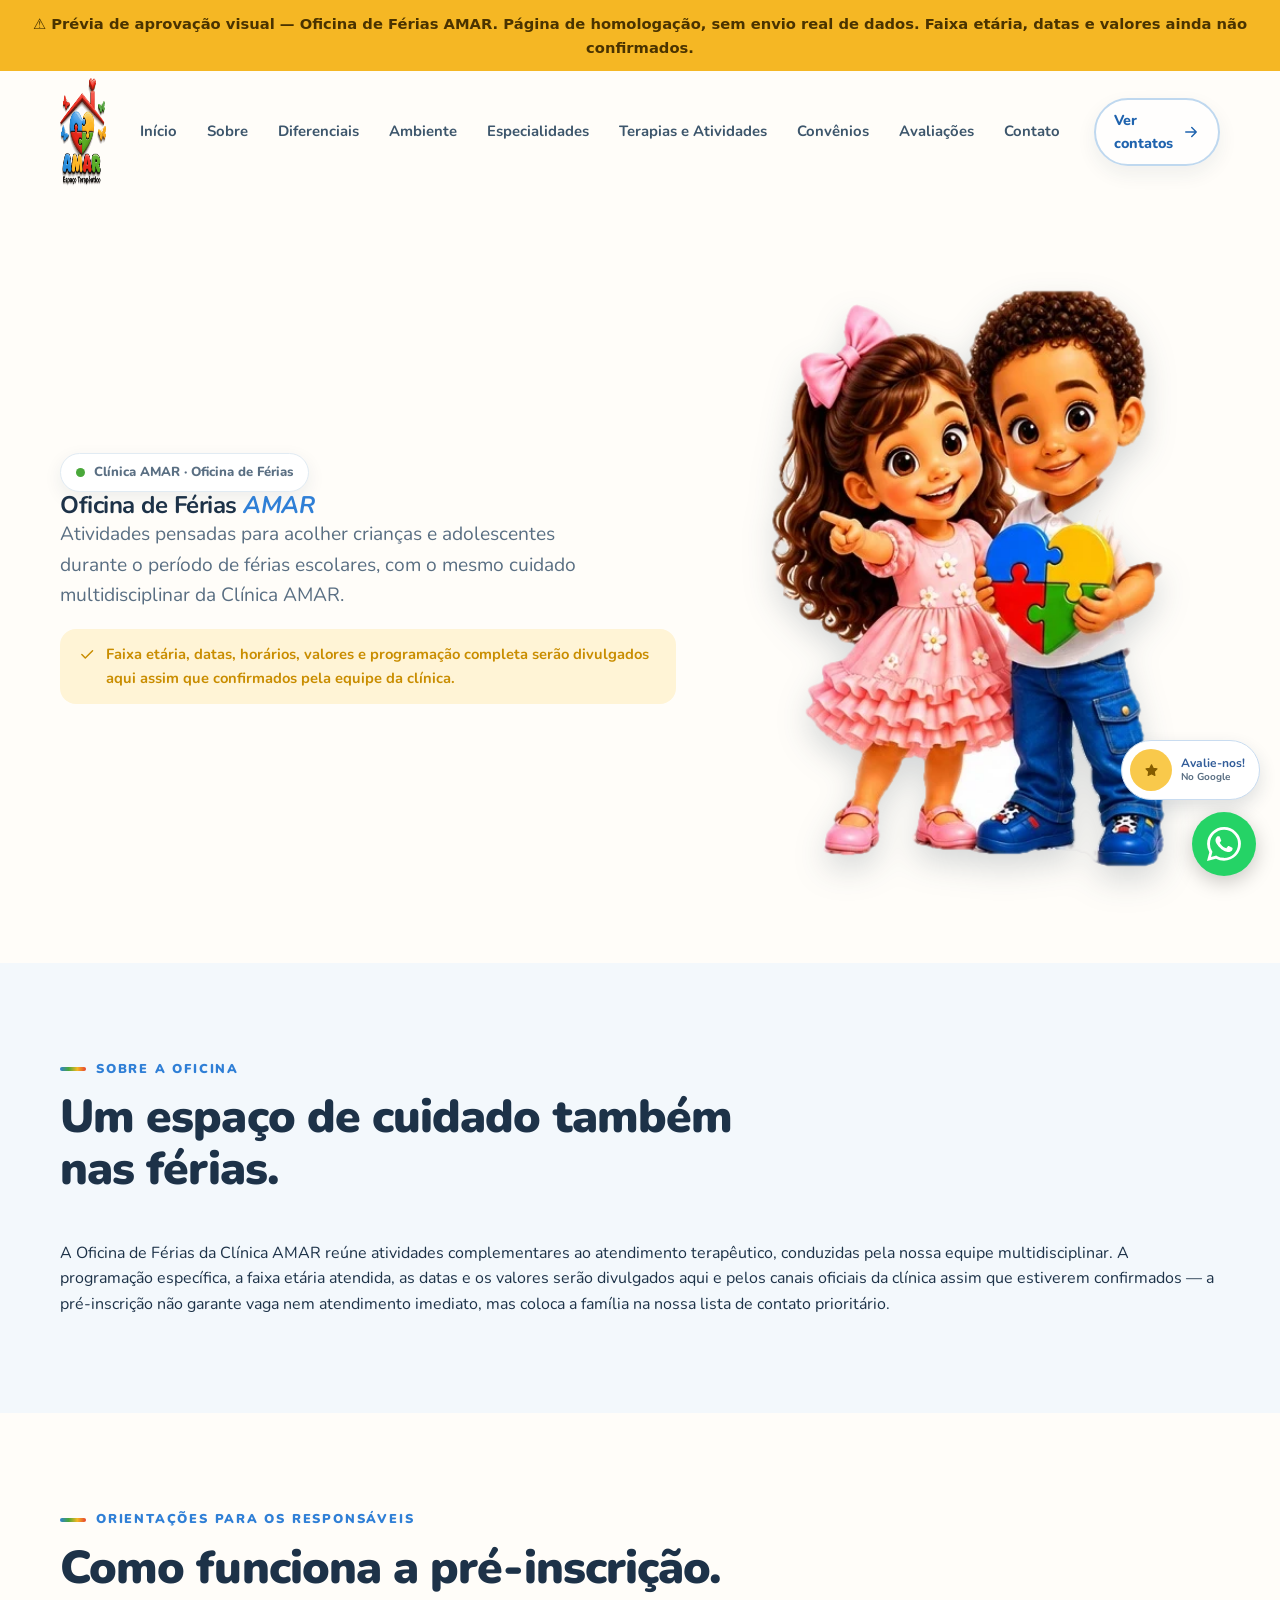
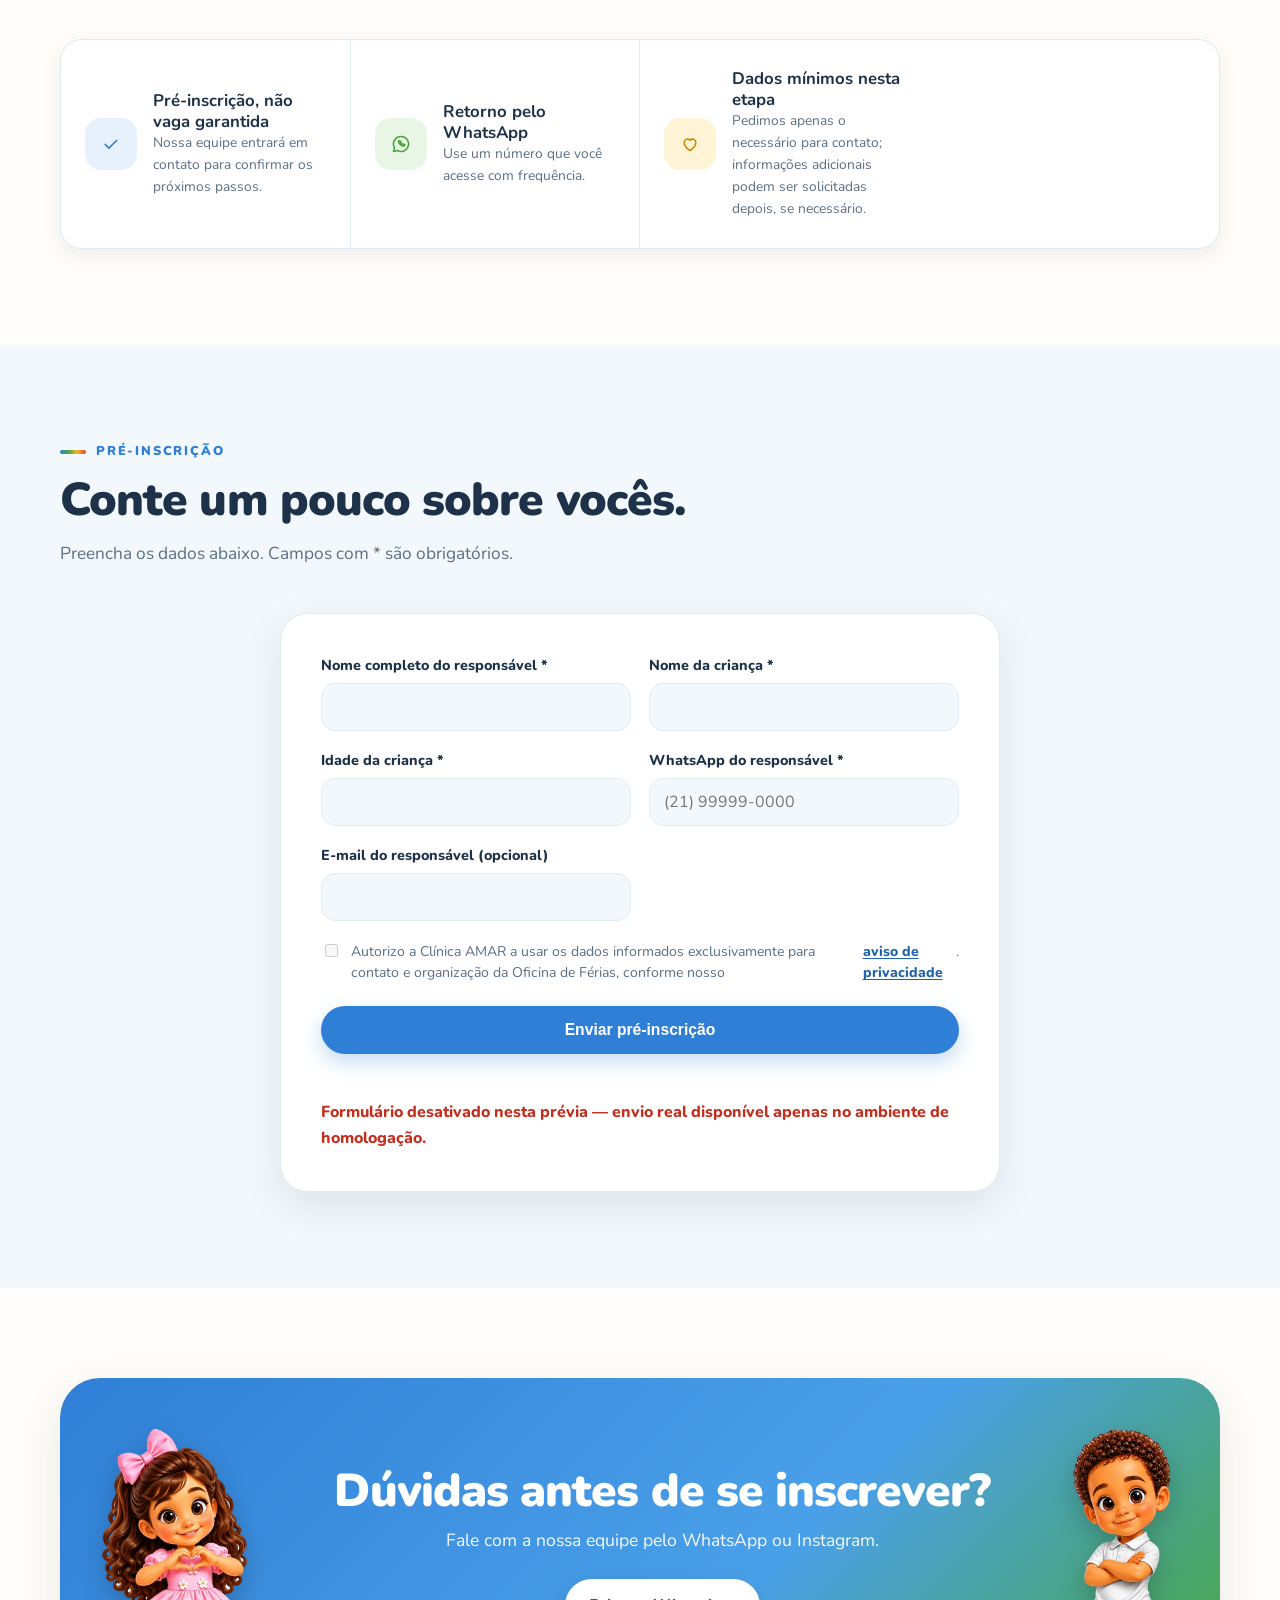
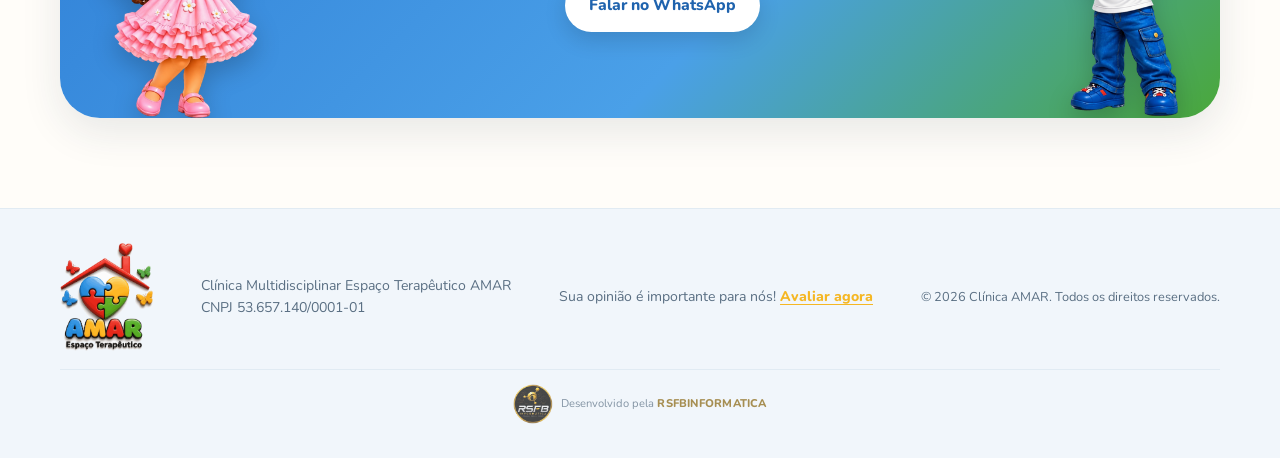
==== index.html @ 06f90f10 "Prévia visual: página Oficina de Férias AMAR (formulário desativado, dados fictícios)" ====
<!DOCTYPE html>

<html lang="en-US">
<head>
<meta charset="utf-8"/>
<meta content="width=device-width, initial-scale=1" name="viewport"/>
<meta content="#2f7fd6" name="theme-color"/>
<title>Oficina de Férias AMAR – Clínica AMAR</title>
<meta content="noindex, nofollow" name="robots"/>
<link href="assets/favicon-amar-16.png" rel="icon" sizes="16x16" type="image/png"/><link href="assets/favicon-amar-32.png" rel="icon" sizes="32x32" type="image/png"/><link href="assets/favicon-amar-64.png" rel="icon" sizes="64x64" type="image/png"/><link href="assets/apple-touch-icon-amar-180.png" rel="apple-touch-icon" sizes="180x180"/><link href="//fonts.googleapis.com" rel="dns-prefetch"/>





<style id="classic-theme-styles-inline-css">
/*! This file is auto-generated */
.wp-block-button__link{color:#fff;background-color:#32373c;border-radius:9999px;box-shadow:none;text-decoration:none;padding:calc(.667em + 2px) calc(1.333em + 2px);font-size:1.125em}.wp-block-file__button{background:#32373c;color:#fff;text-decoration:none}
/*# sourceURL=/wp-includes/css/classic-themes.min.css */
</style>
<style id="global-styles-inline-css">
:root{--wp--preset--aspect-ratio--square: 1;--wp--preset--aspect-ratio--4-3: 4/3;--wp--preset--aspect-ratio--3-4: 3/4;--wp--preset--aspect-ratio--3-2: 3/2;--wp--preset--aspect-ratio--2-3: 2/3;--wp--preset--aspect-ratio--16-9: 16/9;--wp--preset--aspect-ratio--9-16: 9/16;--wp--preset--color--black: #000000;--wp--preset--color--cyan-bluish-gray: #abb8c3;--wp--preset--color--white: #ffffff;--wp--preset--color--pale-pink: #f78da7;--wp--preset--color--vivid-red: #cf2e2e;--wp--preset--color--luminous-vivid-orange: #ff6900;--wp--preset--color--luminous-vivid-amber: #fcb900;--wp--preset--color--light-green-cyan: #7bdcb5;--wp--preset--color--vivid-green-cyan: #00d084;--wp--preset--color--pale-cyan-blue: #8ed1fc;--wp--preset--color--vivid-cyan-blue: #0693e3;--wp--preset--color--vivid-purple: #9b51e0;--wp--preset--gradient--vivid-cyan-blue-to-vivid-purple: linear-gradient(135deg,rgb(6,147,227) 0%,rgb(155,81,224) 100%);--wp--preset--gradient--light-green-cyan-to-vivid-green-cyan: linear-gradient(135deg,rgb(122,220,180) 0%,rgb(0,208,130) 100%);--wp--preset--gradient--luminous-vivid-amber-to-luminous-vivid-orange: linear-gradient(135deg,rgb(252,185,0) 0%,rgb(255,105,0) 100%);--wp--preset--gradient--luminous-vivid-orange-to-vivid-red: linear-gradient(135deg,rgb(255,105,0) 0%,rgb(207,46,46) 100%);--wp--preset--gradient--very-light-gray-to-cyan-bluish-gray: linear-gradient(135deg,rgb(238,238,238) 0%,rgb(169,184,195) 100%);--wp--preset--gradient--cool-to-warm-spectrum: linear-gradient(135deg,rgb(74,234,220) 0%,rgb(151,120,209) 20%,rgb(207,42,186) 40%,rgb(238,44,130) 60%,rgb(251,105,98) 80%,rgb(254,248,76) 100%);--wp--preset--gradient--blush-light-purple: linear-gradient(135deg,rgb(255,206,236) 0%,rgb(152,150,240) 100%);--wp--preset--gradient--blush-bordeaux: linear-gradient(135deg,rgb(254,205,165) 0%,rgb(254,45,45) 50%,rgb(107,0,62) 100%);--wp--preset--gradient--luminous-dusk: linear-gradient(135deg,rgb(255,203,112) 0%,rgb(199,81,192) 50%,rgb(65,88,208) 100%);--wp--preset--gradient--pale-ocean: linear-gradient(135deg,rgb(255,245,203) 0%,rgb(182,227,212) 50%,rgb(51,167,181) 100%);--wp--preset--gradient--electric-grass: linear-gradient(135deg,rgb(202,248,128) 0%,rgb(113,206,126) 100%);--wp--preset--gradient--midnight: linear-gradient(135deg,rgb(2,3,129) 0%,rgb(40,116,252) 100%);--wp--preset--font-size--small: 13px;--wp--preset--font-size--medium: 20px;--wp--preset--font-size--large: 36px;--wp--preset--font-size--x-large: 42px;--wp--preset--spacing--20: 0.44rem;--wp--preset--spacing--30: 0.67rem;--wp--preset--spacing--40: 1rem;--wp--preset--spacing--50: 1.5rem;--wp--preset--spacing--60: 2.25rem;--wp--preset--spacing--70: 3.38rem;--wp--preset--spacing--80: 5.06rem;--wp--preset--shadow--natural: 6px 6px 9px rgba(0, 0, 0, 0.2);--wp--preset--shadow--deep: 12px 12px 50px rgba(0, 0, 0, 0.4);--wp--preset--shadow--sharp: 6px 6px 0px rgba(0, 0, 0, 0.2);--wp--preset--shadow--outlined: 6px 6px 0px -3px rgb(255, 255, 255), 6px 6px rgb(0, 0, 0);--wp--preset--shadow--crisp: 6px 6px 0px rgb(0, 0, 0);}.wp-block-button{--wp--preset--dimension--25: 25%;--wp--preset--dimension--50: 50%;--wp--preset--dimension--75: 75%;--wp--preset--dimension--100: 100%;}:where(body) { margin: 0; }:where(.is-layout-flex){gap: 0.5em;}:where(.is-layout-grid){gap: 0.5em;}body .is-layout-flex{display: flex;}.is-layout-flex{flex-wrap: wrap;align-items: center;}.is-layout-flex > :is(*, div){margin: 0;}body .is-layout-grid{display: grid;}.is-layout-grid > :is(*, div){margin: 0;}body{padding-top: 0px;padding-right: 0px;padding-bottom: 0px;padding-left: 0px;}:root :where(.wp-element-button, .wp-block-button__link){background-color: #32373c;border-width: 0;color: #fff;font-family: inherit;font-size: inherit;font-style: inherit;font-weight: inherit;letter-spacing: inherit;line-height: inherit;padding-top: calc(0.667em + 2px);padding-right: calc(1.333em + 2px);padding-bottom: calc(0.667em + 2px);padding-left: calc(1.333em + 2px);text-decoration: none;text-transform: inherit;}.has-black-color{color: var(--wp--preset--color--black) !important;}.has-cyan-bluish-gray-color{color: var(--wp--preset--color--cyan-bluish-gray) !important;}.has-white-color{color: var(--wp--preset--color--white) !important;}.has-pale-pink-color{color: var(--wp--preset--color--pale-pink) !important;}.has-vivid-red-color{color: var(--wp--preset--color--vivid-red) !important;}.has-luminous-vivid-orange-color{color: var(--wp--preset--color--luminous-vivid-orange) !important;}.has-luminous-vivid-amber-color{color: var(--wp--preset--color--luminous-vivid-amber) !important;}.has-light-green-cyan-color{color: var(--wp--preset--color--light-green-cyan) !important;}.has-vivid-green-cyan-color{color: var(--wp--preset--color--vivid-green-cyan) !important;}.has-pale-cyan-blue-color{color: var(--wp--preset--color--pale-cyan-blue) !important;}.has-vivid-cyan-blue-color{color: var(--wp--preset--color--vivid-cyan-blue) !important;}.has-vivid-purple-color{color: var(--wp--preset--color--vivid-purple) !important;}.has-black-background-color{background-color: var(--wp--preset--color--black) !important;}.has-cyan-bluish-gray-background-color{background-color: var(--wp--preset--color--cyan-bluish-gray) !important;}.has-white-background-color{background-color: var(--wp--preset--color--white) !important;}.has-pale-pink-background-color{background-color: var(--wp--preset--color--pale-pink) !important;}.has-vivid-red-background-color{background-color: var(--wp--preset--color--vivid-red) !important;}.has-luminous-vivid-orange-background-color{background-color: var(--wp--preset--color--luminous-vivid-orange) !important;}.has-luminous-vivid-amber-background-color{background-color: var(--wp--preset--color--luminous-vivid-amber) !important;}.has-light-green-cyan-background-color{background-color: var(--wp--preset--color--light-green-cyan) !important;}.has-vivid-green-cyan-background-color{background-color: var(--wp--preset--color--vivid-green-cyan) !important;}.has-pale-cyan-blue-background-color{background-color: var(--wp--preset--color--pale-cyan-blue) !important;}.has-vivid-cyan-blue-background-color{background-color: var(--wp--preset--color--vivid-cyan-blue) !important;}.has-vivid-purple-background-color{background-color: var(--wp--preset--color--vivid-purple) !important;}.has-black-border-color{border-color: var(--wp--preset--color--black) !important;}.has-cyan-bluish-gray-border-color{border-color: var(--wp--preset--color--cyan-bluish-gray) !important;}.has-white-border-color{border-color: var(--wp--preset--color--white) !important;}.has-pale-pink-border-color{border-color: var(--wp--preset--color--pale-pink) !important;}.has-vivid-red-border-color{border-color: var(--wp--preset--color--vivid-red) !important;}.has-luminous-vivid-orange-border-color{border-color: var(--wp--preset--color--luminous-vivid-orange) !important;}.has-luminous-vivid-amber-border-color{border-color: var(--wp--preset--color--luminous-vivid-amber) !important;}.has-light-green-cyan-border-color{border-color: var(--wp--preset--color--light-green-cyan) !important;}.has-vivid-green-cyan-border-color{border-color: var(--wp--preset--color--vivid-green-cyan) !important;}.has-pale-cyan-blue-border-color{border-color: var(--wp--preset--color--pale-cyan-blue) !important;}.has-vivid-cyan-blue-border-color{border-color: var(--wp--preset--color--vivid-cyan-blue) !important;}.has-vivid-purple-border-color{border-color: var(--wp--preset--color--vivid-purple) !important;}.has-vivid-cyan-blue-to-vivid-purple-gradient-background{background: var(--wp--preset--gradient--vivid-cyan-blue-to-vivid-purple) !important;}.has-light-green-cyan-to-vivid-green-cyan-gradient-background{background: var(--wp--preset--gradient--light-green-cyan-to-vivid-green-cyan) !important;}.has-luminous-vivid-amber-to-luminous-vivid-orange-gradient-background{background: var(--wp--preset--gradient--luminous-vivid-amber-to-luminous-vivid-orange) !important;}.has-luminous-vivid-orange-to-vivid-red-gradient-background{background: var(--wp--preset--gradient--luminous-vivid-orange-to-vivid-red) !important;}.has-very-light-gray-to-cyan-bluish-gray-gradient-background{background: var(--wp--preset--gradient--very-light-gray-to-cyan-bluish-gray) !important;}.has-cool-to-warm-spectrum-gradient-background{background: var(--wp--preset--gradient--cool-to-warm-spectrum) !important;}.has-blush-light-purple-gradient-background{background: var(--wp--preset--gradient--blush-light-purple) !important;}.has-blush-bordeaux-gradient-background{background: var(--wp--preset--gradient--blush-bordeaux) !important;}.has-luminous-dusk-gradient-background{background: var(--wp--preset--gradient--luminous-dusk) !important;}.has-pale-ocean-gradient-background{background: var(--wp--preset--gradient--pale-ocean) !important;}.has-electric-grass-gradient-background{background: var(--wp--preset--gradient--electric-grass) !important;}.has-midnight-gradient-background{background: var(--wp--preset--gradient--midnight) !important;}.has-small-font-size{font-size: var(--wp--preset--font-size--small) !important;}.has-medium-font-size{font-size: var(--wp--preset--font-size--medium) !important;}.has-large-font-size{font-size: var(--wp--preset--font-size--large) !important;}.has-x-large-font-size{font-size: var(--wp--preset--font-size--x-large) !important;}
/*# sourceURL=global-styles-inline-css */
</style>
<link href="assets/amar-whatsapp-flutuante.css" id="amar-whatsapp-flutuante-css" media="all" rel="stylesheet"/>
<link href="https://fonts.googleapis.com/css2?family=Nunito:wght@400;600;700;800;900&amp;display=swap" id="amar-font-css" media="all" rel="stylesheet"/>
<link href="assets/style.css" id="amar-style-css" media="all" rel="stylesheet"/>

<meta content="WordPress 7.1.5" name="generator"/>


<meta content="amar-oficina-ferias-preview-20261124" name="preview-build"/></head>
<body class="wp-singular page-template page-template-page-oficina-de-ferias page-template-page-oficina-de-ferias-php page page-id-63 wp-theme-amar-institucional"><div style="background:#f5b724;color:#4a3300;padding:12px 18px;text-align:center;font-weight:800;font-family:system-ui,sans-serif;font-size:.92rem;position:sticky;top:0;z-index:999">⚠️ Prévia de aprovação visual — Oficina de Férias AMAR. Página de homologação, sem envio real de dados. Faixa etária, datas e valores ainda não confirmados.</div>
<svg aria-hidden="true" focusable="false" height="0" style="position:absolute" width="0"><defs>
<symbol id="i-fono" viewbox="0 0 24 24"><path d="M4 5h16v11H9l-5 4z"></path><path d="M8 9h8M8 12h5"></path></symbol>
<symbol id="i-to" viewbox="0 0 24 24"><path d="M8 12V5.5a1.5 1.5 0 013 0V11m0-.5V4a1.5 1.5 0 013 0v6.5m0-4a1.5 1.5 0 013 0V15a6 6 0 01-6 6h-.5a6 6 0 01-5-2.7L4.6 15a1.5 1.5 0 012.4-1.7L8 14.5"></path></symbol>
<symbol id="i-psi" viewbox="0 0 24 24"><path d="M12 20s-7-4.5-7-10a4 4 0 017-2.5A4 4 0 0119 10c0 5.5-7 10-7 10z"></path></symbol>
<symbol id="i-pedagogia" viewbox="0 0 24 24"><path d="M12 6c-2-1.5-5-2-8-2v13c3 0 6 .5 8 2 2-1.5 5-2 8-2V4c-3 0-6 .5-8 2zM12 6v13"></path></symbol>
<symbol id="i-motri" viewbox="0 0 24 24"><circle cx="14.5" cy="4.5" r="2"></circle><path d="M6 21l4-6 3 2 2 4M10 15l1-5 4 2 3-1M11 10l-4 1"></path></symbol>
<symbol id="i-fisio" viewbox="0 0 24 24"><path d="M9 4h6v5h5v6h-5v5H9v-5H4V9h5z"></path></symbol>
<symbol id="i-musica" viewbox="0 0 24 24"><path d="M9 18V5l11-2v13"></path><circle cx="6" cy="18" r="3"></circle><circle cx="17" cy="16" r="3"></circle></symbol>
<symbol id="i-neuro" viewbox="0 0 24 24"><rect height="17" rx="2" width="14" x="5" y="4"></rect><path d="M9 4V3h6v1M9 13l2 2 4-4"></path></symbol>
<symbol id="i-arte" viewbox="0 0 24 24"><path d="M12 3a9 9 0 000 18c1.6 0 2.2-1 1.6-2.3-.5-1.2.3-2.2 1.6-2.2H17a4 4 0 004-4c0-5-4-9.5-9-9.5z"></path><circle cx="8" cy="10" r="1"></circle><circle cx="12" cy="7" r="1"></circle><circle cx="16" cy="9" r="1"></circle></symbol>
<symbol id="i-social" viewbox="0 0 24 24"><circle cx="9" cy="8" r="3"></circle><circle cx="17" cy="9" r="2.5"></circle><path d="M3 20c0-3.5 2.7-6 6-6s6 2.5 6 6M15.5 14.5c3 0 5.5 1.5 5.5 5"></path></symbol>
<symbol id="i-nutri" viewbox="0 0 24 24"><path d="M12 8c-2-2-7-1-7 5 0 4 3 8 5 8 1 0 1.5-.5 2-.5s1 .5 2 .5c2 0 5-4 5-8 0-6-5-7-7-5zM12 8c0-2 1-4 3-5"></path></symbol>
<symbol id="i-culinaria" viewbox="0 0 24 24"><path d="M7 14v5h10v-5M6 14a4 4 0 01-.5-7.8A4 4 0 0112 4a4 4 0 016.5 2.2A4 4 0 0118 14z"></path></symbol>
<symbol id="i-receipt" viewbox="0 0 24 24"><path d="M6 3h12v18l-3-2-3 2-3-2-3 2zM9 8h6M9 12h6"></path></symbol>
<symbol id="i-calendar" viewbox="0 0 24 24"><rect height="15" rx="2.5" width="16" x="4" y="5"></rect><path d="M4 10h16M8 3v4M16 3v4"></path></symbol>
<symbol id="i-heart" viewbox="0 0 24 24"><path d="M12 20s-7-4.5-7-10a4 4 0 017-2.5A4 4 0 0119 10c0 5.5-7 10-7 10z"></path></symbol>
<symbol id="i-users" viewbox="0 0 24 24"><circle cx="9" cy="8" r="3"></circle><circle cx="17" cy="9" r="2.5"></circle><path d="M3 20c0-3.5 2.7-6 6-6s6 2.5 6 6M15.5 14.5c3 0 5.5 1.5 5.5 5"></path></symbol>
<symbol id="i-star" viewbox="0 0 24 24"><path d="M12 3l2.7 5.6 6.1.9-4.4 4.3 1 6.1L12 17l-5.4 2.9 1-6.1L3.2 9.5l6.1-.9z"></path></symbol>
<symbol id="i-check" viewbox="0 0 24 24"><path d="M5 12.5l4.5 4.5L19 7.5"></path></symbol><symbol id="i-arrow" viewbox="0 0 24 24"><path d="M5 12h14M13 6l6 6-6 6"></path></symbol>
<symbol id="i-whatsapp" viewbox="0 0 24 24"><path d="M12 3a9 9 0 00-7.8 13.5L3 21l4.6-1.2A9 9 0 1012 3z"></path><path d="M9 8c0 3.6 3 6.6 6.6 6.6l1-1.7-2.2-1.1-.9.9a4.6 4.6 0 01-2.2-2.2l.9-.9L10.1 8z"></path></symbol>
<symbol id="i-aba" viewbox="0 0 24 24"><rect height="7" rx="1.5" width="7" x="4" y="4"></rect><rect height="7" rx="1.5" width="7" x="13" y="4"></rect><rect height="7" rx="1.5" width="7" x="4" y="13"></rect><rect height="7" rx="1.5" width="7" x="13" y="13"></rect></symbol>
<symbol id="i-judo" viewbox="0 0 24 24"><circle cx="8" cy="5" r="2"></circle><path d="M8 7v5l5 2 3 6M8 12l-4 3M13 14l-2 6"></path></symbol>
<symbol id="i-oficina" viewbox="0 0 24 24"><path d="M14.7 6.3a4 4 0 00-5.6 5.6L4 17l3 3 5.1-5.1a4 4 0 005.6-5.6l-2.8 2.8-2-1-1-2z"></path></symbol>
</defs></svg>
<a class="skip" href="#conteudo">Ir para o conteúdo</a>
<header class="site-header" id="topo"><div class="wrap nav">
<a aria-label="Clínica AMAR – Espaço Terapêutico, início" class="brand" href="#inicio"><img alt="Clínica AMAR – Espaço Terapêutico" height="665" src="assets/logo-amar.png" width="573"/></a>
<nav aria-label="Navegação principal" class="menu" id="menu"><a href="#inicio">Início</a><a href="#sobre">Sobre</a><a href="#diferenciais">Diferenciais</a><a href="#ambiente">Ambiente</a><a href="#especialidades">Especialidades</a><a href="#terapias-atividades">Terapias e Atividades</a><a href="#convenios">Convênios</a><a href="#avaliacoes">Avaliações</a><a href="#contato">Contato</a><a class="btn btn-primary menu-cta" href="#contato">Ver contatos <svg class="ic"><use href="#i-arrow"></use></svg></a></nav>
<a class="btn btn-outline header-cta" href="#contato">Ver contatos <svg class="ic"><use href="#i-arrow"></use></svg></a>
<button aria-controls="menu" aria-expanded="false" aria-label="Abrir menu" class="burger" id="burger"><span></span><span></span><span></span></button>
</div></header>
<main id="conteudo">
<section class="section hero-oficina" id="oficina-topo">
<div class="wrap hero-grid">
<div class="hero-copy">
<span class="chip"><i class="dot"></i> Clínica AMAR · Oficina de Férias</span>
<h1>Oficina de Férias <em class="c-blue">AMAR</em></h1>
<p class="lead">Atividades pensadas para acolher crianças e adolescentes durante o período de férias escolares, com o mesmo cuidado multidisciplinar da Clínica AMAR.</p>
<p class="amar-of-aviso"><svg class="ic"><use href="#i-check"></use></svg> Faixa etária, datas, horários, valores e programação completa serão divulgados aqui assim que confirmados pela equipe da clínica.</p>
</div>
<div class="hero-art">
<img alt="Mascotes da AMAR: uma menina e um menino segurando um coração de quebra-cabeça colorido" class="hero-kids" height="600" src="assets/dupla-em-pe.webp" width="420"/>
</div>
</div>
</section>
<section class="section section-soft" id="oficina-sobre">
<div class="wrap">
<div class="section-head reveal">
<p class="eyebrow">Sobre a oficina</p>
<h2>Um espaço de cuidado também nas férias.</h2>
</div>
<p>A Oficina de Férias da Clínica AMAR reúne atividades complementares ao atendimento terapêutico, conduzidas pela nossa equipe multidisciplinar. A programação específica, a faixa etária atendida, as datas e os valores serão divulgados aqui e pelos canais oficiais da clínica assim que estiverem confirmados — a pré-inscrição não garante vaga nem atendimento imediato, mas coloca a família na nossa lista de contato prioritário.</p>
</div>
</section>
<section class="section" id="oficina-orientacoes">
<div class="wrap">
<div class="section-head reveal">
<p class="eyebrow">Orientações para os responsáveis</p>
<h2>Como funciona a pré-inscrição.</h2>
</div>
<ul class="trust trust-grid reveal">
<li><span class="ti blue"><svg class="ic"><use href="#i-check"></use></svg></span><div><strong>Pré-inscrição, não vaga garantida</strong><span>Nossa equipe entrará em contato para confirmar os próximos passos.</span></div></li>
<li><span class="ti green"><svg class="ic"><use href="#i-whatsapp"></use></svg></span><div><strong>Retorno pelo WhatsApp</strong><span>Use um número que você acesse com frequência.</span></div></li>
<li><span class="ti yellow"><svg class="ic"><use href="#i-heart"></use></svg></span><div><strong>Dados mínimos nesta etapa</strong><span>Pedimos apenas o necessário para contato; informações adicionais podem ser solicitadas depois, se necessário.</span></div></li>
</ul>
</div>
</section>
<section class="section section-soft" id="oficina-form">
<div class="wrap">
<div class="section-head reveal">
<p class="eyebrow">Pré-inscrição</p>
<h2>Conte um pouco sobre vocês.</h2>
<p>Preencha os dados abaixo. Campos com * são obrigatórios.</p>
</div>
<div class="amar-of-form-wrap reveal">
<form class="amar-oficina-form" id="amar-oficina-form-preview-disabled" novalidate="">
<div class="amar-of-grid">
<div class="amar-of-field">
<label for="amar-of-responsavel">Nome completo do responsável *</label>
<input autocomplete="name" disabled="disabled" id="amar-of-responsavel" name="responsavel" required="" type="text"/>
</div>
<div class="amar-of-field">
<label for="amar-of-crianca">Nome da criança *</label>
<input disabled="disabled" id="amar-of-crianca" name="crianca" required="" type="text"/>
</div>
<div class="amar-of-field">
<label for="amar-of-idade">Idade da criança *</label>
<input disabled="disabled" id="amar-of-idade" max="17" min="1" name="idade" required="" type="number"/>
</div>
<div class="amar-of-field">
<label for="amar-of-whatsapp">WhatsApp do responsável *</label>
<input autocomplete="tel" disabled="disabled" id="amar-of-whatsapp" name="whatsapp" placeholder="(21) 99999-0000" required="" type="tel"/>
</div>
<div class="amar-of-field">
<label for="amar-of-email">E-mail do responsável (opcional)</label>
<input autocomplete="email" disabled="disabled" id="amar-of-email" name="email" type="email"/>
</div>
</div>
<label class="amar-of-consent">
<input disabled="disabled" name="consentimento" required="" type="checkbox"/>
            Autorizo a Clínica AMAR a usar os dados informados exclusivamente para contato e organização da Oficina de Férias, conforme nosso <a href="privacidade-oficina-de-ferias.html" rel="noopener" target="_blank">aviso de privacidade</a>.
          </label>
<!-- Honeypot anti-spam: campo invisível, bots costumam preenchê-lo -->
<div aria-hidden="true" class="amar-of-honeypot">
<label for="amar_of_site">Não preencha este campo</label>
<input autocomplete="off" disabled="disabled" id="amar_of_site" name="amar_of_site" tabindex="-1" type="text"/>
</div>
<input disabled="disabled" name="amar_of_ts" type="hidden" value="1795484034"/>
<button class="btn btn-primary amar-of-submit" disabled="disabled" type="submit">Enviar pré-inscrição</button>
<p aria-live="polite" class="amar-of-feedback" role="status"></p>
<noscript><p class="amar-of-noscript">Ative o JavaScript no navegador para enviar o formulário, ou entre em contato pelo WhatsApp/Instagram da clínica.</p></noscript>
<p style="margin-top:14px;font-weight:800;color:#c22f1f">Formulário desativado nesta prévia — envio real disponível apenas no ambiente de homologação.</p></form>
</div>
</div>
</section>
<section class="cta">
<div class="wrap cta-box reveal">
<img alt="" aria-hidden="true" height="300" loading="lazy" src="assets/menina-coracao.webp" width="180"/>
<div>
<h2>Dúvidas antes de se inscrever?</h2>
<p>Fale com a nossa equipe pelo WhatsApp ou Instagram.</p>
<a class="btn btn-white" href="https://wa.me/5521994339208" rel="noopener noreferrer" target="_blank">Falar no WhatsApp</a>
</div>
<img alt="" aria-hidden="true" height="300" loading="lazy" src="assets/menino-bracos.webp" width="180"/>
</div>
</section>
</main>
<footer class="site-footer" id="rodape"><div class="wrap foot"><a aria-label="Voltar ao início" class="brand" href="#inicio"><img alt="Clínica AMAR – Espaço Terapêutico" height="665" src="assets/logo-amar.png" width="573"/></a><p>Clínica Multidisciplinar Espaço Terapêutico AMAR<br/>CNPJ 53.657.140/0001-01</p><p class="footer-review">Sua opinião é importante para nós! <a href="https://g.page/r/CZ9lIOCOOZizEBM/review" rel="noopener noreferrer" target="_blank">Avaliar agora</a></p><p class="copy">© 2026 Clínica AMAR. Todos os direitos reservados.</p></div><div class="wrap footer-signature"><a aria-label="Site da RSFBINFORMATICA" class="rsfb-credit" href="https://rsfbinformatica.com.br/" rel="noopener noreferrer" target="_blank"><img alt="Logo RSFBINFORMATICA" height="40" src="assets/rsfb-credito.png" width="40"/><span>Desenvolvido pela <strong>RSFBINFORMATICA</strong></span></a></div></footer>
<a aria-label="Avalie a Clínica AMAR no Google" class="google-float" href="https://g.page/r/CZ9lIOCOOZizEBM/review" rel="noopener noreferrer" target="_blank"><span aria-hidden="true" class="google-float-icon"><svg class="ic"><use href="#i-star"></use></svg></span><span><strong>Avalie-nos!</strong><small>No Google</small></span></a>
<script id="amar-script-js" src="assets/script.js"></script>
<script id="amar-oficina-form-js-extra">var amarOficinaForm = {ajaxUrl: null, nonce: null}; /* endpoint e nonce reais removidos desta previa estatica */</script>



<a aria-label="Conversar com a Clínica AMAR no WhatsApp" class="amar-wa-float" href="https://wa.me/5521994339208?text=Ol%C3%A1%21%20Gostaria%20de%20saber%20mais%20sobre%20os%20atendimentos%20da%20Cl%C3%ADnica%20AMAR." rel="noopener noreferrer" target="_blank" title="Fale com a Clínica AMAR no WhatsApp">
<svg aria-hidden="true" class="amar-wa-float__icon" focusable="false" role="img" viewbox="0 0 16 16" xmlns="http://www.w3.org/2000/svg">
<path d="M13.601 2.326A7.854 7.854 0 0 0 7.995 0C3.614 0 .04 3.574.038 7.958a7.94 7.94 0 0 0 1.063 3.982L0 16l4.204-1.102a7.93 7.93 0 0 0 3.79.965h.003c4.381 0 7.956-3.574 7.959-7.958a7.91 7.91 0 0 0-2.355-5.579M7.995 14.521a6.6 6.6 0 0 1-3.356-.919l-.241-.144-2.496.654.666-2.432-.157-.249a6.6 6.6 0 0 1-1.013-3.473c.002-3.644 2.965-6.607 6.61-6.607a6.56 6.56 0 0 1 4.671 1.936 6.56 6.56 0 0 1 1.933 4.676c-.002 3.645-2.965 6.608-6.617 6.608m3.626-4.95c-.198-.099-1.17-.577-1.353-.643-.181-.066-.313-.099-.445.099-.132.198-.511.643-.626.775-.115.132-.23.148-.428.05-.198-.1-.835-.308-1.59-.982-.588-.525-.985-1.173-1.1-1.371-.115-.198-.012-.305.086-.403.089-.088.198-.23.297-.346.099-.115.132-.198.198-.33.066-.132.033-.248-.017-.346-.05-.099-.445-1.073-.61-1.47-.16-.387-.322-.334-.445-.34a8 8 0 0 0-.379-.007c-.132 0-.346.05-.527.248s-.692.676-.692 1.649c0 .973.71 1.913.808 2.045.099.132 1.396 2.132 3.383 2.99.473.205.842.327 1.13.418.475.151.907.13 1.248.079.38-.057 1.17-.478 1.335-.94.165-.462.165-.858.115-.94-.05-.083-.181-.132-.379-.23" fill="currentColor"></path>
</svg>
<span class="amar-wa-float__sr">Falar com a equipe da Clínica AMAR pelo WhatsApp</span>
</a>
</body></html>
---- assets/amar-whatsapp-flutuante.css ----
/* AMAR: um unico botao flutuante no estilo do WhatsApp, independente do tema. */
a.amar-wa-float {
  position: fixed !important;
  inset: auto 24px 24px auto !important;
  z-index: 99990 !important;
  display: flex !important;
  align-items: center !important;
  justify-content: center !important;
  width: 64px !important;
  height: 64px !important;
  min-width: 64px !important;
  min-height: 64px !important;
  padding: 15px !important;
  border: 0 !important;
  border-radius: 50% !important;
  background: #25d366 !important;
  color: #fff !important;
  box-shadow: 0 6px 20px rgba(0, 0, 0, .21) !important;
  box-sizing: border-box !important;
  text-decoration: none !important;
  line-height: 1 !important;
  transform: none;
  transition: background-color .2s ease, box-shadow .2s ease, transform .2s ease;
}
a.amar-wa-float:hover {
  background: #1ebe5d !important;
  color: #fff !important;
  box-shadow: 0 8px 24px rgba(0, 0, 0, .28) !important;
  transform: translateY(-3px);
}
a.amar-wa-float:focus-visible {
  outline: 3px solid #123c2c !important;
  outline-offset: 4px !important;
}
a.amar-wa-float .amar-wa-float__icon {
  display: block !important;
  width: 100% !important;
  height: 100% !important;
  max-width: none !important;
  flex: 0 0 auto;
  fill: currentColor !important;
}
.amar-wa-float__sr {
  position: absolute !important;
  width: 1px !important;
  height: 1px !important;
  padding: 0 !important;
  margin: -1px !important;
  overflow: hidden !important;
  clip: rect(0,0,0,0) !important;
  white-space: nowrap !important;
  border: 0 !important;
}
@media (max-width: 600px) {
  a.amar-wa-float {
    width: 56px !important;
    height: 56px !important;
    min-width: 56px !important;
    min-height: 56px !important;
    padding: 13px !important;
    inset: auto 16px calc(16px + env(safe-area-inset-bottom, 0px)) auto !important;
  }
}
@media (prefers-reduced-motion: reduce) {
  a.amar-wa-float { transition: none; }
  a.amar-wa-float:hover { transform: none; }
}
---- assets/style.css ----
/*
Theme Name: AMAR Institucional
Description: Tema institucional leve da Clínica Multidisciplinar Espaço Terapêutico AMAR.
Version: 1.0.0
Text Domain: amar-institucional
*/

:root{
  --blue:#2f7fd6; --blue-d:#1f63ae; --blue-l:#e6f1fc;
  --green:#4aa83a; --green-d:#378a2a; --green-l:#e9f6e5;
  --yellow:#f5b724; --yellow-d:#c98d00; --yellow-l:#fff4d6;
  --red:#e5412f; --red-d:#c22f1f; --red-l:#fde9e6;
  --wa:#1fa855; --wa-d:#168a44;
  --ink:#1d3248; --muted:#5a6f83; --line:#e1ebf3;
  --bg:#fffdf9; --soft:#f3f8fc;
  --r:22px; --shadow:0 14px 40px rgba(29,50,72,.10); --shadow-s:0 6px 18px rgba(29,50,72,.08);
}
*{box-sizing:border-box}
html{scroll-behavior:smooth;scroll-padding-top:130px}
body{margin:0;font-family:"Nunito",system-ui,-apple-system,"Segoe UI",Roboto,Arial,sans-serif;color:var(--ink);background:var(--bg);line-height:1.6;-webkit-font-smoothing:antialiased}
img{max-width:100%;height:auto;display:block}
a{color:inherit;text-decoration:none}
h1,h2,h3{line-height:1.12;margin:0;letter-spacing:-.02em}
p{margin:0}
ul,ol{margin:0;padding:0;list-style:none}
.wrap{width:min(1160px,calc(100% - 40px));margin-inline:auto}
.ic{width:1.25em;height:1.25em;fill:none;stroke:currentColor;stroke-width:1.9;stroke-linecap:round;stroke-linejoin:round;flex:none}
.skip{position:absolute;left:-999px;top:8px;background:#fff;padding:8px 14px;border-radius:8px;z-index:100}
.skip:focus{left:8px}
.screen-reader-text{position:absolute!important;width:1px;height:1px;padding:0;margin:-1px;overflow:hidden;clip:rect(0,0,0,0);white-space:nowrap;border:0}
:focus-visible{outline:3px solid var(--blue);outline-offset:3px;border-radius:8px}

/* Botões */
.btn{display:inline-flex;align-items:center;justify-content:center;gap:9px;min-height:48px;padding:12px 22px;border-radius:999px;font-weight:800;font-size:.98rem;border:2px solid transparent;cursor:pointer;transition:transform .18s,box-shadow .18s,background .18s}
.btn:hover{transform:translateY(-2px)}
.btn-primary{background:var(--blue);color:#fff;box-shadow:0 8px 20px rgba(47,127,214,.28)}
.btn-primary:hover{background:var(--blue-d)}
.btn-outline{background:rgba(255,255,255,.68);color:var(--blue-d);border-color:#bfd8ef;box-shadow:0 8px 20px rgba(29,50,72,.07)}
.btn-outline:hover{background:#fff;border-color:var(--blue);box-shadow:0 10px 22px rgba(47,127,214,.15)}
.btn-instagram{background:#fff;color:#a02a67;box-shadow:0 8px 22px rgba(0,0,0,.14)}
.btn-instagram:hover{background:#fff1f8;color:#7f1e50}
.btn-white{background:#fff;color:var(--blue-d);box-shadow:0 8px 22px rgba(0,0,0,.14)}

/* Header */
.site-header{position:sticky;top:0;z-index:50;background:rgba(255,253,249,.94);backdrop-filter:blur(12px);border-bottom:1px solid transparent;transition:box-shadow .2s,border-color .2s}
.site-header.scrolled{border-color:var(--line);box-shadow:0 6px 24px rgba(29,50,72,.06)}
.nav{display:flex;align-items:center;gap:22px;height:122px}
.brand{display:flex;align-items:center;gap:12px}
.brand img{height:108px;width:auto}
.brand-text{display:flex;flex-direction:column;line-height:1}
.brand-text strong{font-size:1.6rem;font-weight:900;letter-spacing:.04em;color:var(--blue)}
.brand-text small{font-size:.72rem;font-weight:800;color:var(--muted);letter-spacing:.04em;margin-top:3px}
.menu{display:flex;gap:6px;margin-left:auto;align-items:center}
.menu a:not(.btn){padding:9px 12px;border-radius:999px;font-weight:700;font-size:.93rem;color:#3d566c;transition:background .15s,color .15s}
.menu a:not(.btn):hover{background:var(--blue-l);color:var(--blue-d)}
.menu-cta{display:none}
.header-cta{min-height:44px;padding:9px 18px;font-size:.9rem}
.burger{display:none;width:46px;height:46px;border:0;background:var(--blue-l);border-radius:14px;cursor:pointer;flex-direction:column;gap:5px;align-items:center;justify-content:center}
.burger span{width:20px;height:2.5px;background:var(--blue-d);border-radius:2px;transition:.25s}
.burger[aria-expanded="true"] span:nth-child(1){transform:translateY(7.5px) rotate(45deg)}
.burger[aria-expanded="true"] span:nth-child(2){opacity:0}
.burger[aria-expanded="true"] span:nth-child(3){transform:translateY(-7.5px) rotate(-45deg)}

/* Hero */
.hero{position:relative;overflow:hidden;padding:56px 0 80px;background:linear-gradient(160deg,#eaf4fe 0%,#fffdf9 50%,#fff3d2 100%)}
.blob{position:absolute;border-radius:50%;opacity:.55;pointer-events:none}
.b1{width:380px;height:380px;background:#cfe6fb;right:-140px;top:-130px}
.b2{width:260px;height:260px;background:#d9f0d1;left:-110px;bottom:-110px}
.hero-grid{position:relative;display:grid;grid-template-columns:1.1fr .9fr;gap:40px;align-items:center}
.chip{display:inline-flex;align-items:center;gap:9px;padding:8px 15px;border-radius:999px;background:#fff;border:1px solid var(--line);font-size:.82rem;font-weight:800;color:var(--muted);box-shadow:var(--shadow-s)}
.dot{width:9px;height:9px;border-radius:50%;background:var(--green)}
.hero h1{font-size:clamp(2.4rem,5.2vw,4.3rem);font-weight:900;margin:20px 0 18px;letter-spacing:-.035em}
.hero h1 em{font-style:normal}
.c-blue{--c:var(--blue);--cl:var(--blue-l)} .c-green{--c:var(--green);--cl:var(--green-l)}
.c-yellow{--c:var(--yellow-d);--cl:var(--yellow-l)} .c-red{--c:var(--red);--cl:var(--red-l)}
em.c-blue{color:var(--blue)} em.c-red{color:var(--red)} em.c-green{color:var(--green)}
.lead{font-size:1.2rem;color:var(--muted);max-width:540px}
.actions{display:flex;flex-wrap:wrap;gap:12px;margin-top:30px}
.hero-points{display:flex;flex-wrap:wrap;gap:8px 22px;margin-top:26px;font-weight:700;font-size:.92rem;color:#3d566c}
.hero-points li{display:flex;align-items:center;gap:7px}
.hero-points .ic{color:var(--green);stroke-width:2.6}
.hero-art{position:relative;display:grid;place-items:end center;min-height:470px}
.hero-disc{position:absolute;bottom:0;width:min(100%,430px);aspect-ratio:1;border-radius:46% 54% 50% 50%/52% 46% 54% 48%;background:linear-gradient(150deg,#bfe0fa,#fff0bd);box-shadow:inset 0 0 0 10px rgba(255,255,255,.65)}
.hero-kids{position:relative;width:min(88%,400px);filter:drop-shadow(0 14px 16px rgba(29,50,72,.18));animation:bob 5s ease-in-out infinite}
.float{position:absolute;border-radius:50%}
.f1{width:54px;height:54px;background:var(--red);right:2%;top:14%;opacity:.9;animation:bob 6s ease-in-out infinite}
.f2{width:30px;height:30px;background:var(--green);left:6%;top:32%;animation:bob 4.5s ease-in-out infinite}
.f3{width:40px;height:40px;background:var(--yellow);right:8%;bottom:12%;animation:bob 5.5s ease-in-out infinite}
@keyframes bob{50%{transform:translateY(-10px)}}

/* Faixa de confiança */
.trust{position:relative;margin-top:-38px;display:grid;grid-template-columns:repeat(4,1fr);background:#fff;border:1px solid var(--line);border-radius:20px;box-shadow:var(--shadow);overflow:hidden;z-index:2}
.trust li{display:flex;gap:13px;align-items:center;padding:20px 22px;border-right:1px solid var(--line)}
.trust li:last-child{border:0}
.trust strong{display:block;font-size:.95rem;line-height:1.25}
.trust span:not(.ti){display:block;font-size:.8rem;color:var(--muted)}

/* Variante ampliada da faixa de confiança, usada na seção "Diferenciais" */
.trust-grid{margin-top:0;border-radius:var(--r);box-shadow:var(--shadow-s);gap:0}
.trust-grid li{padding:28px 24px;gap:16px}
.trust-grid .ti{width:52px;height:52px;border-radius:16px}
.trust-grid strong{font-size:1.05rem}
.trust-grid span:not(.ti){font-size:.86rem}
.ti{width:44px;height:44px;border-radius:14px;display:grid;place-items:center;flex:none}
.ti.blue{background:var(--blue-l);color:var(--blue)} .ti.red{background:var(--red-l);color:var(--red)}
.ti.green{background:var(--green-l);color:var(--green)} .ti.yellow{background:var(--yellow-l);color:var(--yellow-d)}

/* Seções */
.section{padding:96px 0}
.section-soft{background:var(--soft)}
.eyebrow{font-size:.8rem;font-weight:900;letter-spacing:.14em;text-transform:uppercase;color:var(--blue);margin-bottom:12px;display:flex;align-items:center;gap:10px}
.eyebrow:before{content:"";width:26px;height:4px;border-radius:4px;background:linear-gradient(90deg,var(--blue),var(--green),var(--yellow),var(--red))}
h2{font-size:clamp(1.9rem,3.6vw,2.9rem);font-weight:900}
.section-head{max-width:720px;margin-bottom:46px}
.section-head p:last-child{margin-top:14px;color:var(--muted);font-size:1.08rem}

/* Sobre */
.about{display:grid;grid-template-columns:.95fr 1.05fr;gap:70px;align-items:center}
.about-art{position:relative;padding-bottom:clamp(135px,40vw,205px)}
.ambiente-grid{grid-template-columns:.9fr 1.1fr}
.ambiente-grid .about-art{padding-bottom:0}
.about-card{background:linear-gradient(150deg,#fff,#f1f8fe);border:1px solid var(--line);border-radius:36px;padding:34px;box-shadow:var(--shadow);max-width:420px}
.about-card img{width:100%}
.about-kids{position:absolute;right:0;bottom:0;width:min(50%,230px);filter:drop-shadow(0 10px 14px rgba(29,50,72,.2))}
.about-copy h2{margin-bottom:20px}
.about-copy p{color:var(--muted);font-size:1.05rem;margin-bottom:14px}
.about-copy strong{color:var(--ink)}
.values{display:grid;grid-template-columns:repeat(3,1fr);gap:12px;margin:26px 0 22px}
.values li{background:var(--soft);border-radius:18px;padding:16px}
.values strong{display:block;font-size:.95rem;margin-top:8px}
.values span:not(.ring){font-size:.82rem;color:var(--muted);line-height:1.4;display:block}
.ring{display:block;width:24px;height:24px;border-radius:50%;border:6px solid}
.ring.blue{border-color:var(--blue)} .ring.yellow{border-color:var(--yellow)} .ring.green{border-color:var(--green)}
.audience{display:flex;flex-wrap:wrap;gap:8px}
.audience span{padding:7px 16px;border-radius:999px;font-weight:800;font-size:.85rem;background:var(--blue-l);color:var(--blue-d)}
.audience span:nth-child(2){background:var(--green-l);color:var(--green-d)}
.audience span:nth-child(3){background:var(--yellow-l);color:#9a6c00}
.audience span:nth-child(4){background:var(--red-l);color:var(--red-d)}

/* Cards de especialidades */
.cards{display:grid;grid-template-columns:repeat(4,1fr);gap:18px}
.card{background:#fff;border:1px solid var(--line);border-radius:var(--r);padding:26px 22px 24px;box-shadow:var(--shadow-s);position:relative;overflow:hidden;transition:transform .22s,box-shadow .22s}
.card:before{content:"";position:absolute;left:0;right:0;top:0;height:5px;background:var(--c)}
.card:hover{transform:translateY(-6px);box-shadow:var(--shadow)}
.card h3{font-size:1.08rem;font-weight:900;margin:16px 0 8px}
.card p{font-size:.9rem;color:var(--muted);line-height:1.5}
.ico{width:56px;height:56px;border-radius:18px;display:grid;place-items:center;background:var(--cl);color:var(--c);font-size:1.4rem}
.ico .ic{width:1em;height:1em}
.ico.sm{width:46px;height:46px;border-radius:15px;font-size:1.25rem}

/* Imagens ilustrativas dos cards (especialidades e atividades) */
.card-media{position:relative;display:block;width:calc(100% + 44px);margin:-26px -22px 18px;aspect-ratio:4/3;overflow:hidden;border-radius:var(--r) var(--r) 0 0;background:var(--line)}
.card-media img{width:100%;height:100%;object-fit:cover;display:block;transition:transform .35s ease}
.card:hover .card-media img{transform:scale(1.05)}
.card-media:after{content:"";position:absolute;inset:0;background:linear-gradient(180deg,rgba(0,0,0,0) 55%,rgba(29,50,72,.12) 100%);pointer-events:none}
.atividade-card .card-media{margin-top:-22px}

/* Terapias e atividades complementares */
.atividade-card{padding-top:22px}
.atividade-cta{margin-top:16px;min-height:40px;padding:9px 20px;font-size:.88rem}
.atividade-badge{display:inline-flex;align-items:center;gap:6px;font-size:.72rem;font-weight:900;letter-spacing:.04em;text-transform:uppercase;padding:5px 12px;border-radius:999px;margin:14px 0 2px}
.atividade-badge.is-em-breve{background:var(--yellow-l);color:var(--yellow-d)}
.atividade-badge.is-ativo{background:var(--green-l);color:var(--green-d)}

.extra{margin-top:30px;background:#fff;border:1px solid var(--line);border-radius:28px;padding:26px 30px;display:grid;grid-template-columns:auto 1fr;gap:30px;align-items:center;box-shadow:var(--shadow-s)}
.extra-head{display:flex;align-items:center;gap:20px}
.extra-head img{height:112px;width:auto;margin-block:-6px}
.extra-head h3{font-size:1.25rem;font-weight:900}
.extra-head p{font-size:.9rem;color:var(--muted);margin-top:4px;max-width:260px}
.extra-list{display:flex;flex-wrap:wrap;gap:12px}
.extra-list li{display:flex;align-items:center;gap:11px;background:var(--soft);padding:8px 18px 8px 8px;border-radius:999px;font-weight:800;font-size:.92rem}

/* Como funciona */
.how{display:grid;grid-template-columns:1.15fr .85fr;gap:60px;align-items:center}
.how-copy h2{margin-bottom:16px}
.how-copy>p{color:var(--muted);font-size:1.05rem}
.steps{margin:28px 0 30px;position:relative}
.steps li{display:grid;grid-template-columns:52px 1fr;gap:18px;padding-bottom:22px;position:relative}
.steps li:not(:last-child):before{content:"";position:absolute;left:25px;top:52px;bottom:2px;border-left:3px dotted #bcd3e6}
.num{width:52px;height:52px;border-radius:50%;display:grid;place-items:center;font-weight:900;font-size:1.2rem;color:#fff;background:var(--blue);box-shadow:0 6px 14px rgba(47,127,214,.3)}
.steps li:nth-child(2) .num{background:var(--green);box-shadow:0 6px 14px rgba(74,168,58,.3)}
.steps li:nth-child(3) .num{background:var(--yellow-d);box-shadow:0 6px 14px rgba(201,141,0,.3)}
.steps li:nth-child(4) .num{background:var(--red);box-shadow:0 6px 14px rgba(229,65,47,.3)}
.steps h3{font-size:1.1rem;font-weight:900;margin-bottom:2px}
.steps p{color:var(--muted);font-size:.95rem}
.how-art{position:relative;display:grid;place-items:end center;min-height:460px}
.how-disc{position:absolute;bottom:0;width:min(100%,380px);aspect-ratio:1;border-radius:50% 50% 46% 54%/46% 54% 50% 50%;background:linear-gradient(150deg,#d9f0d1,#fff0bd)}
.how-art img{position:relative;width:min(78%,290px);filter:drop-shadow(0 12px 14px rgba(29,50,72,.18))}

/* Unimed */
.unimed{display:grid;grid-template-columns:1.05fr .95fr;gap:0;border-radius:32px;overflow:hidden;box-shadow:var(--shadow);background:#fff;border:1px solid var(--line)}
.unimed-main{padding:46px;background:linear-gradient(150deg,#1f63ae,#2f7fd6);color:#fff}
.unimed-main .eyebrow{color:#cfe6fb}
.unimed-main h2{margin-bottom:16px}
.unimed-main p{opacity:.95;font-size:1.08rem}
.note{display:flex;gap:12px;align-items:flex-start;margin-top:24px;padding:16px 18px;background:rgba(255,255,255,.14);border-radius:16px;font-size:.92rem}
.note .ic{margin-top:2px;stroke-width:2.6}
.unimed-data{margin:0;padding:34px 40px;display:grid;align-content:center}
.unimed-data div{padding:15px 0;border-bottom:1px solid var(--line)}
.unimed-data div:last-child{border:0}
.unimed-data dt{font-size:.74rem;font-weight:900;letter-spacing:.1em;text-transform:uppercase;color:var(--muted)}
.unimed-data dd{margin:4px 0 0;font-size:1.12rem;font-weight:800}

/* Informações */
.info-grid{display:grid;grid-template-columns:1fr 1fr;gap:22px}
.info-card{background:#fff;border:1px solid var(--line);border-radius:28px;padding:34px;box-shadow:var(--shadow-s);border-top:6px solid var(--c)}
.info-card h3{font-size:1.35rem;font-weight:900;margin:18px 0 14px}
.info-card li{position:relative;padding-left:26px;margin-bottom:11px;color:var(--muted)}
.info-card li:before{content:"";position:absolute;left:0;top:.55em;width:11px;height:11px;border-radius:50%;background:var(--c)}
.info-card strong{color:var(--ink)}

/* Contato */
.contact-grid{display:grid;grid-template-columns:1fr 1fr;gap:30px;align-items:stretch}
.contact-list{display:grid;gap:12px;align-content:start}
.contact-item,.hours{display:flex;gap:16px;align-items:center;background:#fff;border:1px solid var(--line);border-radius:20px;padding:16px 20px;box-shadow:var(--shadow-s);transition:transform .18s,box-shadow .18s}
a.contact-item:hover{transform:translateY(-3px);box-shadow:var(--shadow)}
.contact-item small,.hours small{display:block;font-size:.74rem;font-weight:900;letter-spacing:.1em;text-transform:uppercase;color:var(--muted)}
.contact-item strong{font-weight:800;font-size:1.02rem;overflow-wrap:anywhere}
.hours{align-items:flex-start}
.hours table{border-collapse:collapse;margin-top:6px;font-size:.98rem}
.hours th{text-align:left;font-weight:700;padding:2px 22px 2px 0}
.hours td{font-weight:800}
.hours .closed{color:var(--red)}
.map-wrap{display:flex;flex-direction:column;gap:14px;min-height:420px}
.map-wrap iframe{flex:1;width:100%;min-height:340px;border:0;border-radius:26px;box-shadow:var(--shadow);background:#e8eef4}
.map-wrap .btn{align-self:flex-start}

/* CTA final */
.cta{padding:90px 0}
.cta-box{display:grid;grid-template-columns:auto 1fr auto;gap:30px;align-items:end;text-align:center;padding:50px 40px 0;border-radius:40px;background:linear-gradient(135deg,var(--blue),#4aa0e8 60%,var(--green));color:#fff;box-shadow:var(--shadow);overflow:hidden;position:relative}
.cta-box>div{padding-bottom:50px;align-self:center}
.cta-box h2{margin-bottom:10px}
.cta-box p{margin-bottom:24px;font-size:1.1rem;opacity:.95}
.cta-box img{width:auto;height:290px;filter:drop-shadow(0 10px 12px rgba(0,0,0,.2))}

/* Footer */
.site-footer{background:#f1f6fb;border-top:1px solid var(--line);padding:34px 0}
.foot{display:flex;align-items:center;justify-content:space-between;gap:24px;flex-wrap:wrap;font-size:.88rem;color:var(--muted)}
.foot .copy{font-size:.8rem}
.footer-signature{display:flex;justify-content:center;margin-top:18px;padding-top:14px;border-top:1px solid var(--line)}
.rsfb-credit{display:inline-flex;align-items:center;justify-content:center;gap:8px;color:var(--muted);font-size:.7rem;line-height:1.3;text-decoration:none;opacity:.72;transition:opacity .2s,color .2s}
.rsfb-credit:hover,.rsfb-credit:focus-visible{color:var(--ink);opacity:1}
.rsfb-credit img{display:block;width:40px;height:40px;object-fit:contain;flex:0 0 auto}
.rsfb-credit strong{color:#8a6712;font-weight:800;letter-spacing:.02em}


/* Animações progressivas: o conteúdo permanece legível sem JavaScript. */
.reveal{opacity:1;transform:none}
.js .reveal{opacity:0;transform:translateY(22px);transition:opacity .6s ease,transform .6s ease}
.js .reveal.in{opacity:1;transform:none}

/* Responsivo */
.menu a{white-space:nowrap}
@media(max-width:1100px){
  .cards{grid-template-columns:repeat(3,1fr)}
}
@media(max-width:1120px){
  .js .burger{display:flex;margin-left:auto}
  .js .header-cta{display:none}
  .js .menu{position:fixed;top:122px;left:0;right:0;flex-direction:column;align-items:stretch;gap:2px;padding:14px 20px 22px;background:#fffdf9;border-bottom:1px solid var(--line);box-shadow:0 20px 30px rgba(29,50,72,.1);transform:translateY(-12px);opacity:0;visibility:hidden;transition:.22s;margin:0}
  .js .menu.open{transform:none;opacity:1;visibility:visible}
  .js .menu a:not(.btn){padding:13px 14px;font-size:1rem}
  .js .menu-cta{display:inline-flex;margin-top:8px}
}
@media(max-width:960px){
  .hero-grid,.about,.how,.contact-grid,.unimed,.info-grid{grid-template-columns:1fr}
  .hero{padding:36px 0 70px}
  .hero-art{min-height:400px;order:-1}
  .hero-kids{width:min(70%,320px)}
  .hero-disc{width:min(86%,360px)}
  .trust{grid-template-columns:1fr 1fr}
  .trust li:nth-child(2){border-right:0}
  .trust li:nth-child(-n+2){border-bottom:1px solid var(--line)}
  .about{gap:40px}
  .about-art{max-width:460px}
  .ambiente-grid{grid-template-columns:1fr}
  .ambiente-grid .about-art{max-width:620px;width:100%;margin-inline:auto}
  .how-art{min-height:380px;order:-1}
  .extra{grid-template-columns:1fr}
  .section{padding:72px 0}
}
@media(max-width:700px){
  .cards{grid-template-columns:1fr 1fr;gap:12px}
  .card{padding:22px 16px 20px}
  .cta-box{grid-template-columns:1fr;padding:40px 24px 0}
  .cta-box>div{padding-bottom:10px;order:-1}
  .cta-box img{height:220px;margin-inline:auto}
  .cta-box img:last-child{display:none}
  .unimed-main,.unimed-data{padding:30px 24px}
  .values{grid-template-columns:1fr}
  .extra{padding:22px 18px}
  .extra-head img{height:122px}
}
@media(max-width:480px){
  .wrap{width:calc(100% - 32px)}
  .cards{grid-template-columns:1fr}
  .trust{grid-template-columns:1fr}
  .trust li{border-right:0!important;border-bottom:1px solid var(--line)}
  .trust li:last-child{border:0}
  .actions .btn{width:100%}
  .info-card{padding:26px 22px}
}
@media(prefers-reduced-motion:reduce){
  *{animation:none!important;transition:none!important}
  html{scroll-behavior:auto}
  .reveal{opacity:1;transform:none}
}



@media(max-width:480px){.nav{height:104px}.brand img{height:90px}.menu{top:104px}}

/* Reputação Google: dados reais só aparecem após confirmação administrativa. */
.amar-reviews{position:relative;overflow:hidden}
.reviews-layout{display:grid;grid-template-columns:1.1fr .9fr;gap:28px;align-items:stretch}
.reviews-copy{background:#fff;border:1px solid var(--line);border-radius:28px;padding:34px;box-shadow:var(--shadow-s);color:var(--muted);font-size:1.03rem}
.reviews-copy p{margin-bottom:15px;font-size:1.02rem;line-height:1.75}.reviews-callout{font-weight:800!important;letter-spacing:.08em;color:var(--blue);font-size:.82rem!important}.reviews-helper{font-size:.95rem!important;margin-top:1rem}.reviews-copy .btn{margin-top:12px}.btn-google{background:#fff;color:#2868bf;border-color:#bfd8ef;box-shadow:0 8px 20px rgba(47,127,214,.13)}.btn-google:hover{background:#f4f8ff}.footer-review{max-width:22rem}.footer-review a{color:var(--yellow);font-weight:800;text-decoration:underline;text-underline-offset:3px}.contact-review-box{border-radius:28px;background:linear-gradient(135deg,var(--blue),#23577c);color:#fff;padding:clamp(1.5rem,4vw,3rem);display:flex;align-items:center;justify-content:space-between;gap:2rem}.contact-review-box h2{font-size:clamp(1.8rem,4vw,3rem);max-width:20ch}.contact-review-box p{max-width:55ch;line-height:1.7}.contact-review-box .eyebrow,.contact-review-box .reviews-callout{color:var(--yellow)}.contact-review-box .btn-google{background:#fff;color:var(--blue)}
@media(max-width:720px){.contact-review-box{align-items:flex-start;flex-direction:column}.footer-review{margin-inline:auto}.reviews-layout{grid-template-columns:1fr}}
.reviews-panel{display:grid;place-items:center;min-height:220px;padding:30px;border-radius:28px;background:linear-gradient(145deg,#2f7fd6,#5da9ed);color:#fff;box-shadow:var(--shadow)}
.rating-summary{display:flex;align-items:center;gap:22px}.rating-summary>strong{font-size:4.5rem;line-height:1;font-weight:900}.rating-summary p{font-weight:800;margin-top:6px}.review-stars{display:flex;gap:4px;color:var(--yellow);font-size:1.25rem}.review-stars .ic{stroke:currentColor}.review-stars .is-filled{fill:currentColor}.review-stars .is-empty{fill:none;opacity:.48}.reviews-note{max-width:270px;text-align:center;font-weight:800;line-height:1.5}
.testimonial-grid{display:grid;grid-template-columns:repeat(3,1fr);gap:18px;margin-top:24px}.testimonial{background:#fff;border:1px solid var(--line);border-radius:22px;padding:24px;box-shadow:var(--shadow-s)}.testimonial blockquote{margin:16px 0;color:var(--muted);font-size:.95rem}.testimonial cite{font-style:normal;font-weight:900}
.google-float{position:fixed;z-index:59;right:20px;bottom:calc(100px + env(safe-area-inset-bottom));display:flex;align-items:center;gap:9px;padding:8px 14px 8px 8px;border-radius:999px;background:#fff;color:#315c99;border:1px solid #c9dcf0;box-shadow:0 8px 18px rgba(29,50,72,.14);font-size:.75rem;font-weight:800;transition:transform .2s}.google-float:hover{transform:translateY(-3px)}.google-float strong,.google-float small{display:block;line-height:1.25}.google-float small{font-weight:700;color:var(--muted)}.google-float-icon{display:grid;place-items:center;width:42px;height:42px;border-radius:50%;background:#f9c94b;color:#855c00}.google-float-icon .ic{fill:currentColor;stroke:currentColor}
@media(max-width:960px){.reviews-layout{grid-template-columns:1fr}.reviews-panel{min-height:170px}.testimonial-grid{grid-template-columns:1fr 1fr}}
@media(max-width:480px){.reviews-copy{padding:25px 21px}.rating-summary>strong{font-size:3.6rem}.testimonial-grid{grid-template-columns:1fr}.google-float{right:14px;bottom:calc(82px + env(safe-area-inset-bottom));padding:7px 11px 7px 7px}.google-float-icon{width:38px;height:38px}.google-float strong{font-size:.72rem}.google-float small{font-size:.65rem}}

/* Oficina de Férias — aviso dinâmico e formulário de pré-inscrição */
.amar-of-aviso{display:flex;align-items:flex-start;gap:10px;background:var(--yellow-l);color:var(--yellow-d);border-radius:16px;padding:14px 18px;font-weight:700;font-size:.92rem;margin-top:18px}
.amar-of-aviso .ic{flex:none;margin-top:2px}
.amar-of-form-wrap{background:#fff;border:1px solid var(--line);border-radius:28px;padding:clamp(22px,4vw,40px);box-shadow:var(--shadow);max-width:720px;margin-inline:auto}
.amar-of-grid{display:grid;grid-template-columns:1fr 1fr;gap:18px}
.amar-of-field{display:flex;flex-direction:column;gap:6px}
.amar-of-field label{font-weight:800;font-size:.9rem;color:var(--ink)}
.amar-of-field input,.amar-of-field select{min-height:48px;border:1.5px solid var(--line);border-radius:14px;padding:10px 14px;font-size:1rem;font-family:inherit;background:var(--soft);color:var(--ink)}
.amar-of-field input:focus,.amar-of-field select:focus{outline:3px solid var(--blue);outline-offset:1px;border-color:var(--blue)}
.amar-of-consent{display:flex;align-items:flex-start;gap:10px;margin-top:20px;font-size:.88rem;color:var(--muted);line-height:1.5}
.amar-of-consent input{margin-top:3px;flex:none}
.amar-of-consent a{color:var(--blue-d);font-weight:800;text-decoration:underline;text-underline-offset:2px}
.amar-of-honeypot{position:absolute!important;left:-9999px!important;width:1px;height:1px;overflow:hidden}
.amar-of-submit{margin-top:22px;width:100%}
.amar-of-feedback{min-height:1.4em;margin-top:12px;font-weight:800;font-size:.92rem}
.amar-of-feedback.is-sucesso{color:var(--green-d)}
.amar-of-feedback.is-erro{color:var(--red-d)}
.amar-of-noscript{margin-top:14px;color:var(--red-d);font-weight:700}
@media(max-width:720px){.amar-of-grid{grid-template-columns:1fr}.amar-of-form-wrap{padding:24px 18px;border-radius:22px}}
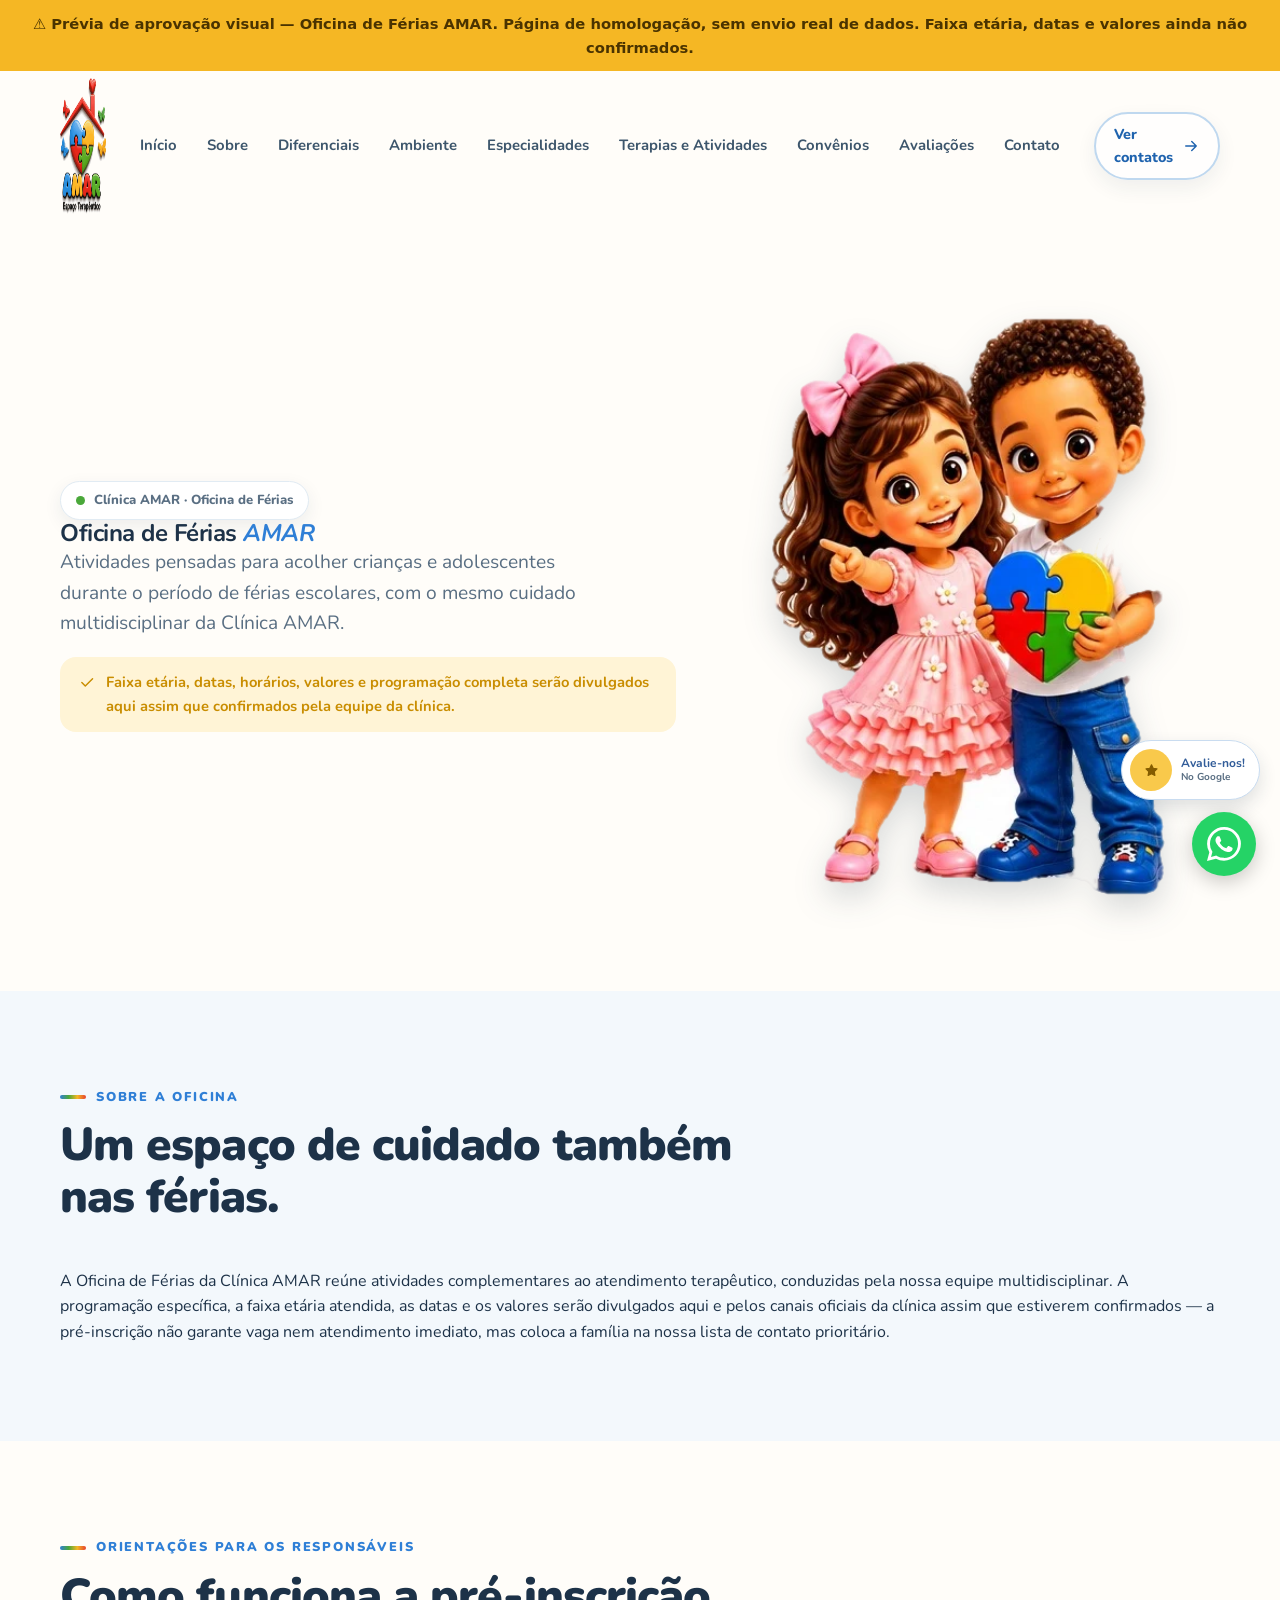
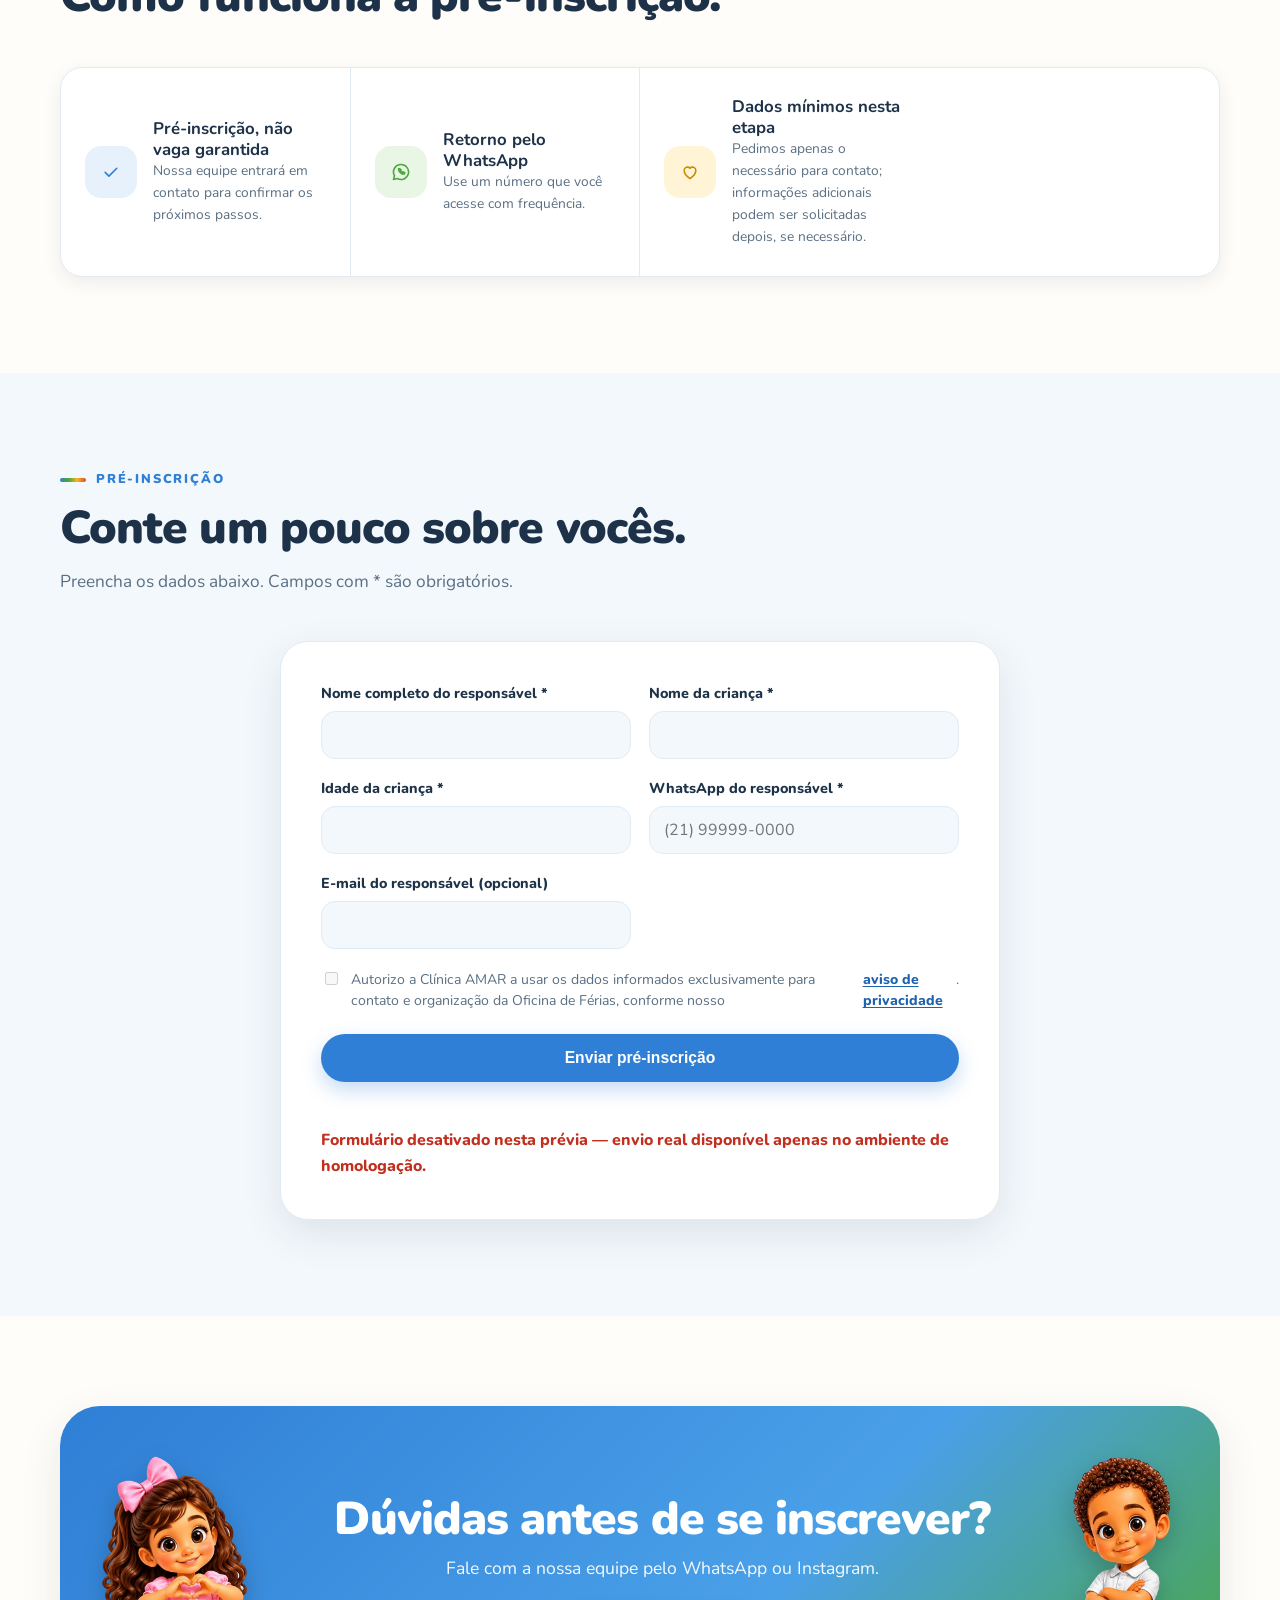
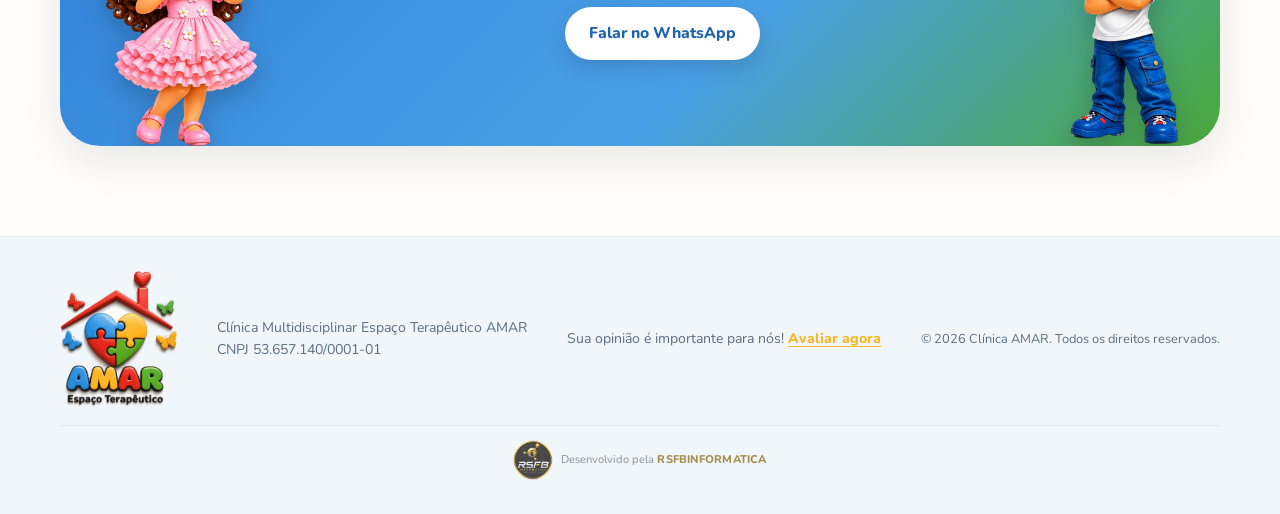
==== commit 51502b5b: "Corrige tamanho da logo no cabeçalho (estava pequena/confusa)" ====
--- a/index.html
+++ b/index.html
@@ -138,7 +138,7 @@
 <label for="amar_of_site">Não preencha este campo</label>
 <input autocomplete="off" disabled="disabled" id="amar_of_site" name="amar_of_site" tabindex="-1" type="text"/>
 </div>
-<input disabled="disabled" name="amar_of_ts" type="hidden" value="1795484034"/>
+<input disabled="disabled" name="amar_of_ts" type="hidden" value="1795485314"/>
 <button class="btn btn-primary amar-of-submit" disabled="disabled" type="submit">Enviar pré-inscrição</button>
 <p aria-live="polite" class="amar-of-feedback" role="status"></p>
 <noscript><p class="amar-of-noscript">Ative o JavaScript no navegador para enviar o formulário, ou entre em contato pelo WhatsApp/Instagram da clínica.</p></noscript>
--- a/assets/style.css
+++ b/assets/style.css
@@ -16,7 +16,7 @@
   --r:22px; --shadow:0 14px 40px rgba(29,50,72,.10); --shadow-s:0 6px 18px rgba(29,50,72,.08);
 }
 *{box-sizing:border-box}
-html{scroll-behavior:smooth;scroll-padding-top:130px}
+html{scroll-behavior:smooth;scroll-padding-top:158px}
 body{margin:0;font-family:"Nunito",system-ui,-apple-system,"Segoe UI",Roboto,Arial,sans-serif;color:var(--ink);background:var(--bg);line-height:1.6;-webkit-font-smoothing:antialiased}
 img{max-width:100%;height:auto;display:block}
 a{color:inherit;text-decoration:none}
@@ -44,9 +44,9 @@
 /* Header */
 .site-header{position:sticky;top:0;z-index:50;background:rgba(255,253,249,.94);backdrop-filter:blur(12px);border-bottom:1px solid transparent;transition:box-shadow .2s,border-color .2s}
 .site-header.scrolled{border-color:var(--line);box-shadow:0 6px 24px rgba(29,50,72,.06)}
-.nav{display:flex;align-items:center;gap:22px;height:122px}
+.nav{display:flex;align-items:center;gap:22px;height:150px}
 .brand{display:flex;align-items:center;gap:12px}
-.brand img{height:108px;width:auto}
+.brand img{height:136px;width:auto}
 .brand-text{display:flex;flex-direction:column;line-height:1}
 .brand-text strong{font-size:1.6rem;font-weight:900;letter-spacing:.04em;color:var(--blue)}
 .brand-text small{font-size:.72rem;font-weight:800;color:var(--muted);letter-spacing:.04em;margin-top:3px}
@@ -308,7 +308,7 @@
 
 
 
-@media(max-width:480px){.nav{height:104px}.brand img{height:90px}.menu{top:104px}}
+@media(max-width:480px){.nav{height:124px}.brand img{height:108px}.menu{top:124px}}
 
 /* Reputação Google: dados reais só aparecem após confirmação administrativa. */
 .amar-reviews{position:relative;overflow:hidden}
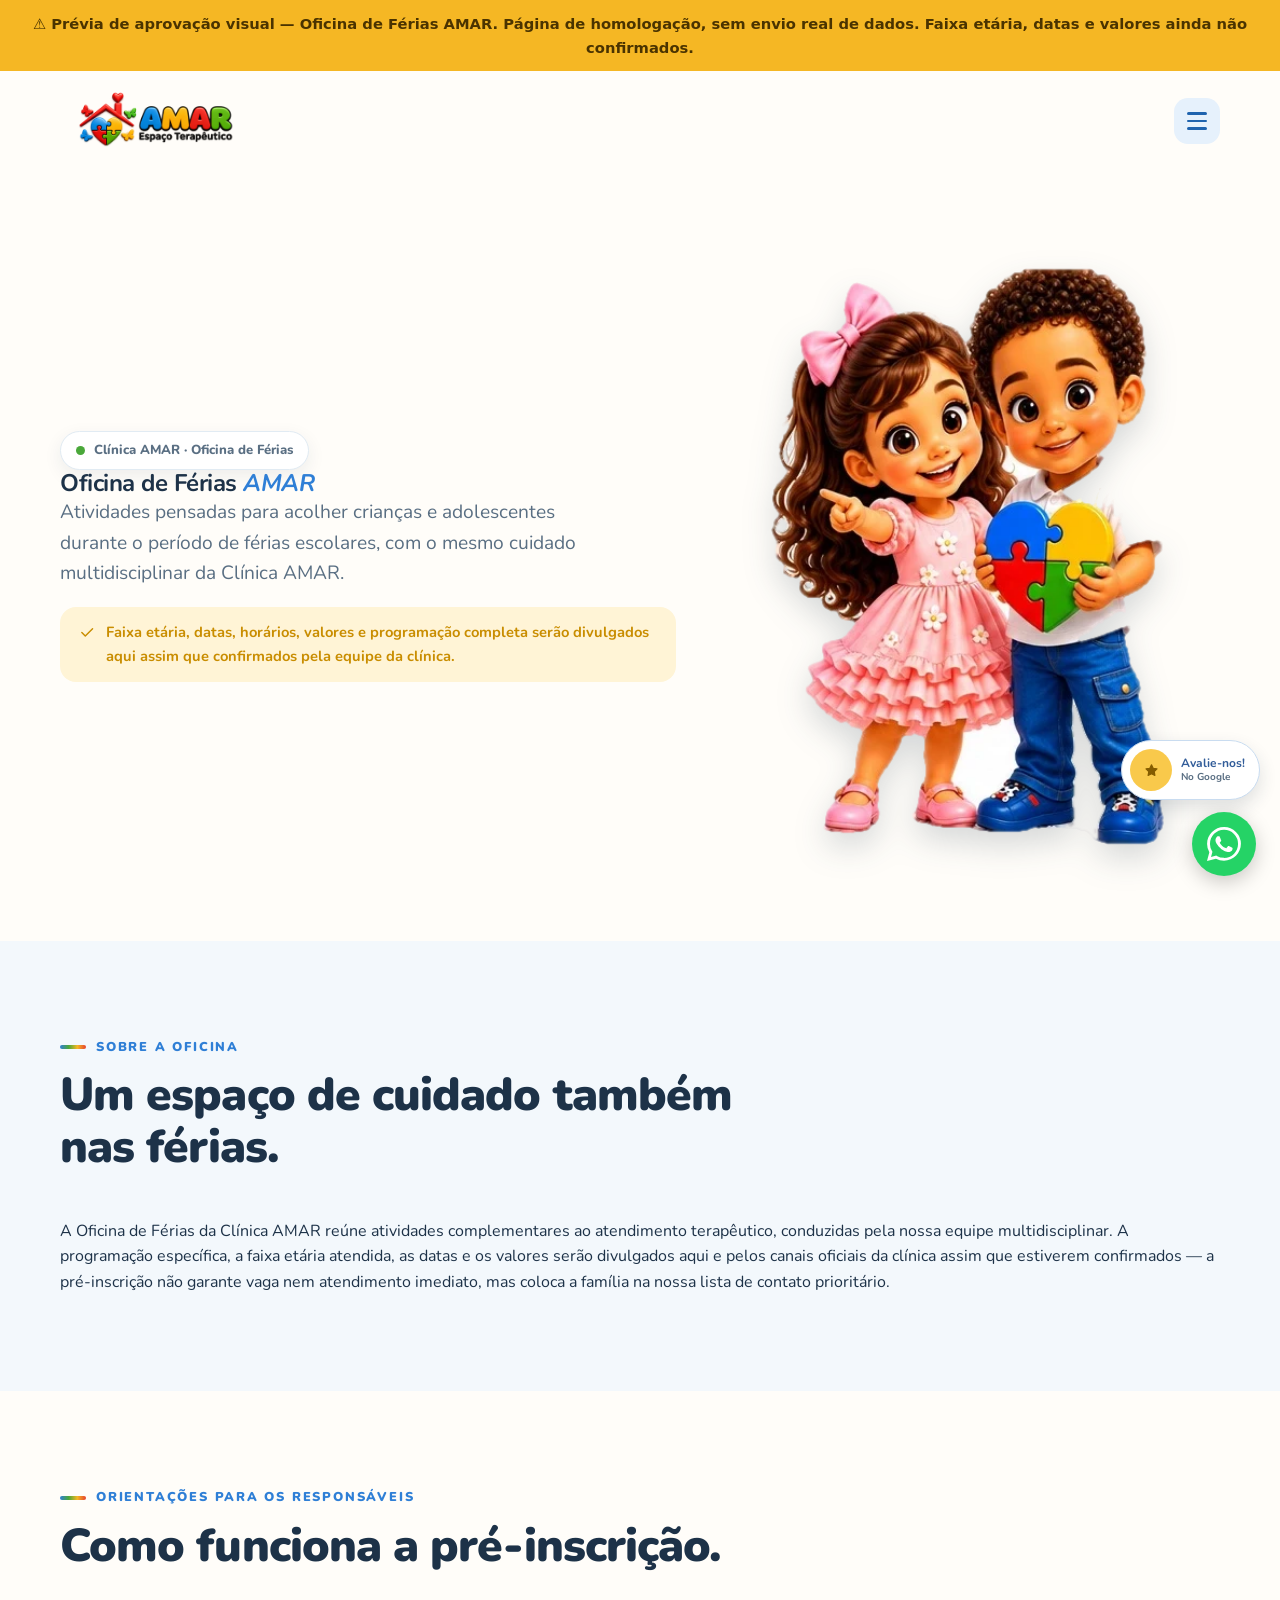
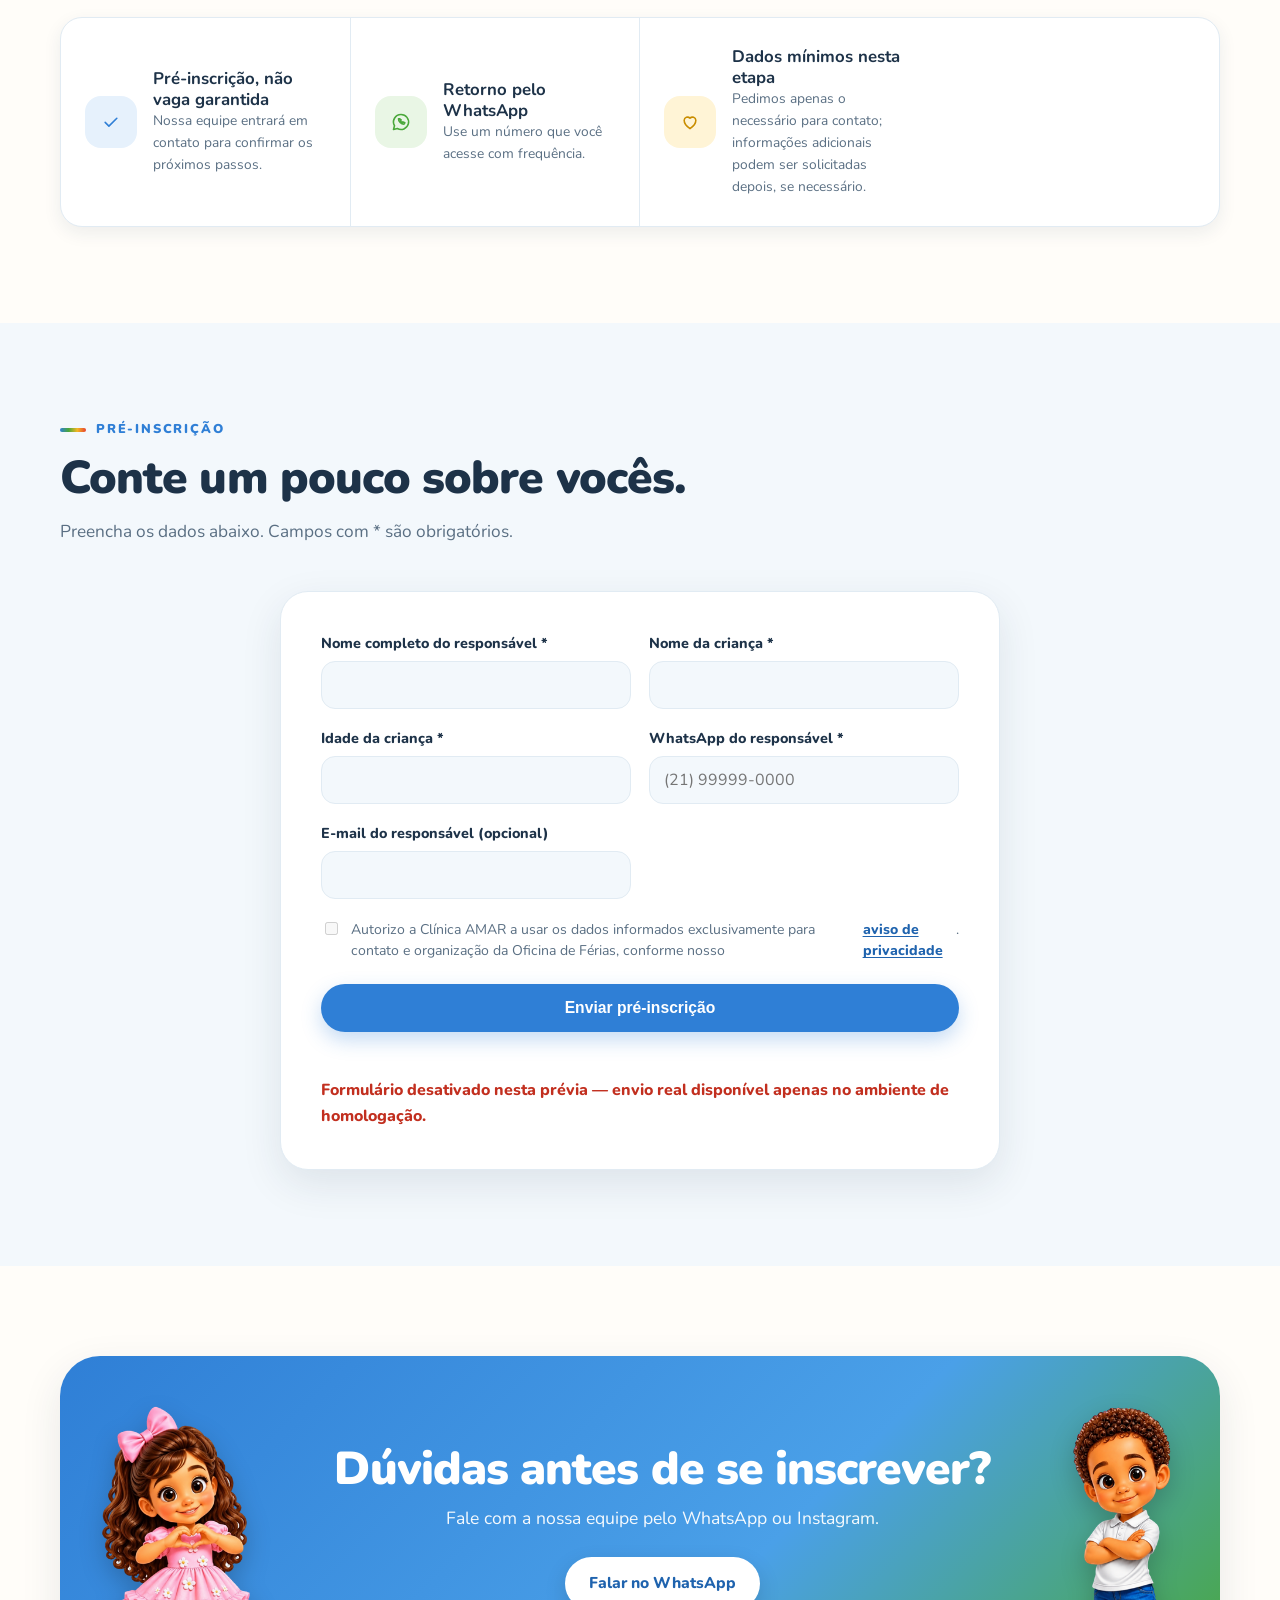
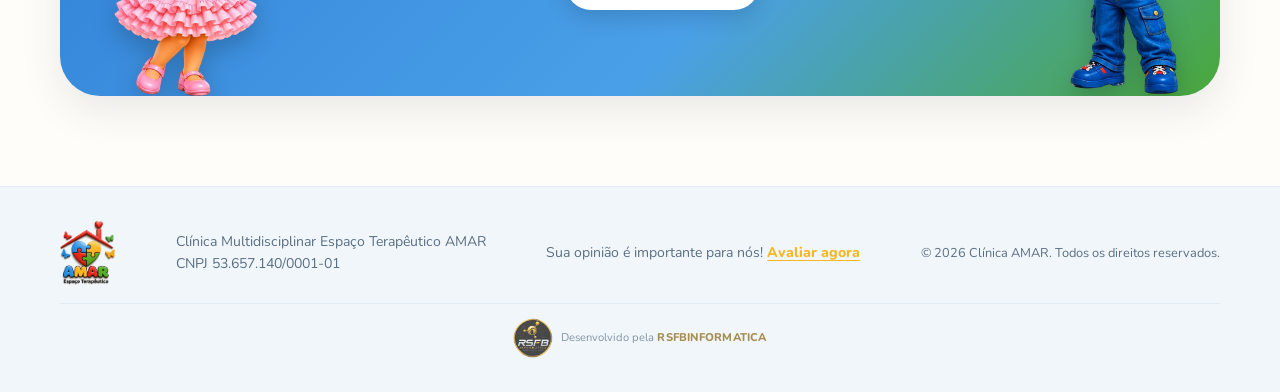
==== commit ac049a7e: "Atualiza logo (versão horizontal corrigida) na prévia" ====
--- a/index.html
+++ b/index.html
@@ -57,7 +57,7 @@
 </defs></svg>
 <a class="skip" href="#conteudo">Ir para o conteúdo</a>
 <header class="site-header" id="topo"><div class="wrap nav">
-<a aria-label="Clínica AMAR – Espaço Terapêutico, início" class="brand" href="#inicio"><img alt="Clínica AMAR – Espaço Terapêutico" height="665" src="assets/logo-amar.png" width="573"/></a>
+<a aria-label="Clínica AMAR – Espaço Terapêutico, início" class="brand" href="#inicio"><img alt="Clínica AMAR – Espaço Terapêutico" height="300" src="assets/logo-amar-horizontal.png" width="900"/></a>
 <nav aria-label="Navegação principal" class="menu" id="menu"><a href="#inicio">Início</a><a href="#sobre">Sobre</a><a href="#diferenciais">Diferenciais</a><a href="#ambiente">Ambiente</a><a href="#especialidades">Especialidades</a><a href="#terapias-atividades">Terapias e Atividades</a><a href="#convenios">Convênios</a><a href="#avaliacoes">Avaliações</a><a href="#contato">Contato</a><a class="btn btn-primary menu-cta" href="#contato">Ver contatos <svg class="ic"><use href="#i-arrow"></use></svg></a></nav>
 <a class="btn btn-outline header-cta" href="#contato">Ver contatos <svg class="ic"><use href="#i-arrow"></use></svg></a>
 <button aria-controls="menu" aria-expanded="false" aria-label="Abrir menu" class="burger" id="burger"><span></span><span></span><span></span></button>
@@ -138,7 +138,7 @@
 <label for="amar_of_site">Não preencha este campo</label>
 <input autocomplete="off" disabled="disabled" id="amar_of_site" name="amar_of_site" tabindex="-1" type="text"/>
 </div>
-<input disabled="disabled" name="amar_of_ts" type="hidden" value="1795485314"/>
+<input disabled="disabled" name="amar_of_ts" type="hidden" value="1795487835"/>
 <button class="btn btn-primary amar-of-submit" disabled="disabled" type="submit">Enviar pré-inscrição</button>
 <p aria-live="polite" class="amar-of-feedback" role="status"></p>
 <noscript><p class="amar-of-noscript">Ative o JavaScript no navegador para enviar o formulário, ou entre em contato pelo WhatsApp/Instagram da clínica.</p></noscript>
--- a/assets/style.css
+++ b/assets/style.css
@@ -16,7 +16,7 @@
   --r:22px; --shadow:0 14px 40px rgba(29,50,72,.10); --shadow-s:0 6px 18px rgba(29,50,72,.08);
 }
 *{box-sizing:border-box}
-html{scroll-behavior:smooth;scroll-padding-top:158px}
+html{scroll-behavior:smooth;scroll-padding-top:116px}
 body{margin:0;font-family:"Nunito",system-ui,-apple-system,"Segoe UI",Roboto,Arial,sans-serif;color:var(--ink);background:var(--bg);line-height:1.6;-webkit-font-smoothing:antialiased}
 img{max-width:100%;height:auto;display:block}
 a{color:inherit;text-decoration:none}
@@ -44,9 +44,9 @@
 /* Header */
 .site-header{position:sticky;top:0;z-index:50;background:rgba(255,253,249,.94);backdrop-filter:blur(12px);border-bottom:1px solid transparent;transition:box-shadow .2s,border-color .2s}
 .site-header.scrolled{border-color:var(--line);box-shadow:0 6px 24px rgba(29,50,72,.06)}
-.nav{display:flex;align-items:center;gap:22px;height:150px}
-.brand{display:flex;align-items:center;gap:12px}
-.brand img{height:136px;width:auto}
+.nav{display:flex;align-items:center;gap:22px;height:100px}
+.brand{display:flex;align-items:center;gap:12px;flex-shrink:0}
+.brand img{display:block;height:auto;width:auto;max-height:64px;max-width:260px;object-fit:contain}
 .brand-text{display:flex;flex-direction:column;line-height:1}
 .brand-text strong{font-size:1.6rem;font-weight:900;letter-spacing:.04em;color:var(--blue)}
 .brand-text small{font-size:.72rem;font-weight:800;color:var(--muted);letter-spacing:.04em;margin-top:3px}
@@ -254,10 +254,10 @@
 @media(max-width:1100px){
   .cards{grid-template-columns:repeat(3,1fr)}
 }
-@media(max-width:1120px){
+@media(max-width:1400px){
   .js .burger{display:flex;margin-left:auto}
   .js .header-cta{display:none}
-  .js .menu{position:fixed;top:122px;left:0;right:0;flex-direction:column;align-items:stretch;gap:2px;padding:14px 20px 22px;background:#fffdf9;border-bottom:1px solid var(--line);box-shadow:0 20px 30px rgba(29,50,72,.1);transform:translateY(-12px);opacity:0;visibility:hidden;transition:.22s;margin:0}
+  .js .menu{position:fixed;top:100px;left:0;right:0;flex-direction:column;align-items:stretch;gap:2px;padding:14px 20px 22px;background:#fffdf9;border-bottom:1px solid var(--line);box-shadow:0 20px 30px rgba(29,50,72,.1);transform:translateY(-12px);opacity:0;visibility:hidden;transition:.22s;margin:0}
   .js .menu.open{transform:none;opacity:1;visibility:visible}
   .js .menu a:not(.btn){padding:13px 14px;font-size:1rem}
   .js .menu-cta{display:inline-flex;margin-top:8px}
@@ -308,7 +308,7 @@
 
 
 
-@media(max-width:480px){.nav{height:124px}.brand img{height:108px}.menu{top:124px}}
+@media(max-width:480px){.nav{height:80px}.brand img{max-height:48px;max-width:190px}.menu{top:80px}}
 
 /* Reputação Google: dados reais só aparecem após confirmação administrativa. */
 .amar-reviews{position:relative;overflow:hidden}
